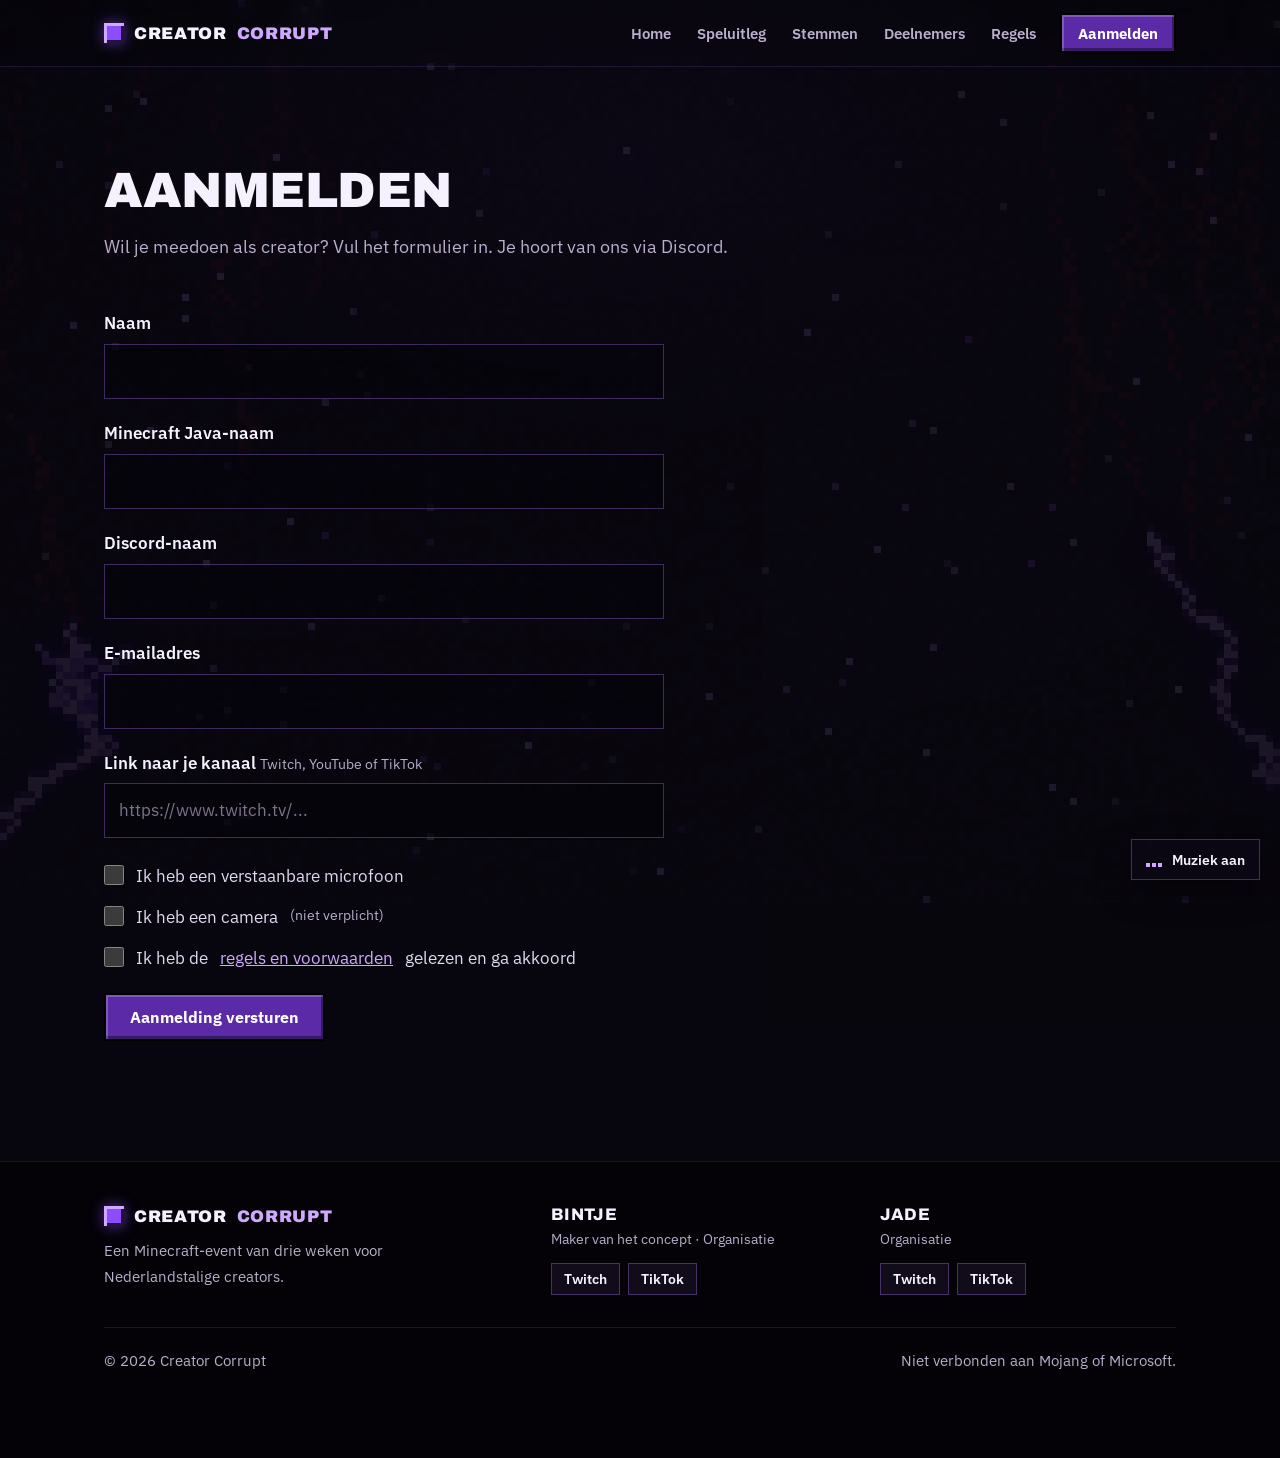
==== aanmelden.html @ 9c50fcc6 "Deelnemers: melding 'binnenkort bekendgemaakt' bovenaan Co-Authored-By: Claude Opus 5.5 <noreply@ant" ====
<!DOCTYPE html>
<html lang="nl">
<head>
<meta charset="utf-8">
<meta name="viewport" content="width=device-width, initial-scale=1">
<title>Aanmelden - Creator Corrupt</title>
<meta name="description" content="Meld je aan als creator voor Creator Corrupt.">
<link rel="preconnect" href="https://fonts.googleapis.com">
<link rel="preconnect" href="https://fonts.gstatic.com" crossorigin>
<link href="https://fonts.googleapis.com/css2?family=Archivo:wght@600;800;900&family=IBM+Plex+Mono:wght@600&family=IBM+Plex+Sans:wght@400;500;600&display=swap" rel="stylesheet">
<link rel="stylesheet" href="style.css?v=20261105-4">
</head>
<body>
<canvas id="cave" aria-hidden="true"></canvas>
<canvas id="sparks" aria-hidden="true"></canvas>

<header class="top">
  <div class="wrap bar">
    <a href="index.html" class="brand"><span class="brand-block" aria-hidden="true"></span>Creator <b>Corrupt</b></a>
    <button class="menu" aria-expanded="false" aria-controls="nav">Menu</button>
    <nav id="nav" class="nav">
      <a href="index.html">Home</a>
      <a href="speluitleg.html">Speluitleg</a>
      <a href="stemmen.html">Stemmen</a>
      <a href="deelnemers.html">Deelnemers</a>
      <a href="regels.html">Regels</a>
      <a href="aanmelden.html" class="nav-cta" aria-current="page">Aanmelden</a>
    </nav>
  </div>
</header>

<main class="page">
  <div class="wrap">
    <header class="section-head">
      <h2>Aanmelden</h2>
      <p>Wil je meedoen als creator? Vul het formulier in. Je hoort van ons via Discord.</p>
    </header>

    <!-- Aanmeldingen gaan naar Supabase. Vul de sleutels in config.js in, zie SETUP.md. -->
    <form class="form" id="aanmelden" novalidate>
      <!-- Verborgen veld tegen spambots: mensen zien dit niet en laten het leeg -->
      <div class="hp" aria-hidden="true"><label>Laat dit leeg <input type="text" name="website" tabindex="-1" autocomplete="off"></label></div>

      <label class="field">
        <span>Naam</span>
        <input type="text" name="naam" autocomplete="name" required>
      </label>

      <label class="field">
        <span>Minecraft Java-naam</span>
        <input type="text" name="minecraft" autocomplete="off" required pattern="[A-Za-z0-9_]{3,16}" title="3 tot 16 tekens: letters, cijfers en _">
      </label>

      <label class="field">
        <span>Discord-naam</span>
        <input type="text" name="discord" autocomplete="off" required>
      </label>

      <label class="field">
        <span>E-mailadres</span>
        <input type="email" name="email" autocomplete="email" required>
      </label>

      <label class="field">
        <span>Link naar je kanaal <small>Twitch, YouTube of TikTok</small></span>
        <input type="url" name="kanaal" placeholder="https://www.twitch.tv/..." required>
      </label>

      <fieldset class="checks">
        <label class="check"><input type="checkbox" name="microfoon" value="ja" required> Ik heb een verstaanbare microfoon</label>
        <label class="check"><input type="checkbox" name="camera" value="ja"> Ik heb een camera <small>(niet verplicht)</small></label>
        <label class="check"><input type="checkbox" name="regels" value="akkoord" required> Ik heb de <a href="regels.html">regels en voorwaarden</a> gelezen en ga akkoord</label>
      </fieldset>

      <p class="form-msg" role="status" hidden></p>

      <button class="btn" type="submit">Aanmelding versturen</button>
    </form>
  </div>
</main>

<footer class="foot">
  <div class="wrap">
    <div class="foot-grid">
      <div class="foot-brand">
        <a href="index.html" class="brand"><span class="brand-block" aria-hidden="true"></span>Creator <b>Corrupt</b></a>
        <p>Een Minecraft-event van drie weken voor Nederlandstalige creators.</p>
      </div>
      <div class="foot-person">
        <h4>Bintje</h4>
        <span>Maker van het concept &middot; Organisatie</span>
        <div class="socials">
          <a href="https://www.twitch.tv/bintje__" target="_blank" rel="noopener">Twitch</a>
          <a href="https://www.tiktok.com/@bintje__" target="_blank" rel="noopener">TikTok</a>
        </div>
      </div>
      <div class="foot-person">
        <h4>Jade</h4>
        <span>Organisatie</span>
        <div class="socials">
          <a href="https://www.twitch.tv/jadeheree" target="_blank" rel="noopener">Twitch</a>
          <a href="https://www.tiktok.com/@jadedhere" target="_blank" rel="noopener">TikTok</a>
        </div>
      </div>
    </div>
    <div class="foot-inner">
      <span>&copy; <span id="year">2026</span> Creator Corrupt</span>
      <span>Niet verbonden aan Mojang of Microsoft.</span>
    </div>
  </div>
</footer>

<script src="config.js?v=20261105-4"></script>
<script src="script.js?v=20261105-4"></script>
</body>
</html>
---- style.css ----
:root{
  --bg:#07050b;
  --panel:rgba(9,6,14,.88);
  --surface:rgba(22,15,32,.82);
  --line:rgba(150,100,230,.18);
  --line-2:rgba(170,120,255,.34);
  --purple-900:#24123d;
  --purple-700:#5b2aa6;
  --purple-500:#8b4dff;
  --purple-300:#cfa9ff;
  --red:#8a1c32;
  --gold-hi:#ffe28c;
  --gold:#d9a03a;
  --gold-lo:#8a5a14;
  --ink:#f6f1ff;
  --text:#e2d9f0;
  --muted:#b9aecb;
  --head:'Archivo',system-ui,sans-serif;
  --body:'IBM Plex Sans',system-ui,sans-serif;
  --mono:'IBM Plex Mono',ui-monospace,monospace;
  color-scheme:dark;
}
*,*::before,*::after{box-sizing:border-box}
html{scroll-behavior:smooth;scroll-padding-top:76px}
body{margin:0;background:var(--bg);color:var(--text);font:400 1.0625rem/1.7 var(--body);-webkit-font-smoothing:antialiased}
a{color:inherit}
:focus-visible{outline:2px solid var(--purple-300);outline-offset:3px}
h1,h2,h3,h4{font-family:var(--head);font-weight:800;line-height:1.1;margin:0;color:var(--ink)}
p{margin:0 0 1em}
strong{color:var(--ink);font-weight:600}
.wrap{max-width:1120px;margin:0 auto;padding:0 24px}
@media(max-width:600px){.wrap{padding:0 16px}}

/* Achtergrond: pixel-grot (script.js), vast achter alle inhoud */
#cave,#sparks{position:fixed;top:0;left:0;width:100%;height:100vh;image-rendering:pixelated;pointer-events:none}
#cave{z-index:-2}
#sparks{z-index:-1}
body::before{content:"";position:fixed;inset:0;z-index:-1;pointer-events:none;
  background:radial-gradient(60% 45% at 50% 18%,rgba(139,77,255,.22),transparent 70%),radial-gradient(120% 80% at 50% 50%,transparent 40%,rgba(0,0,0,.55))}

/* Header */
.top{position:sticky;top:0;z-index:20;background:rgba(7,5,11,.82);backdrop-filter:blur(10px);-webkit-backdrop-filter:blur(10px);border-bottom:1px solid var(--line)}
.bar{display:flex;align-items:center;justify-content:space-between;height:66px;gap:16px}
.brand{display:flex;align-items:center;gap:10px;font:900 1.05rem var(--head);letter-spacing:.04em;text-transform:uppercase;color:var(--ink);text-decoration:none}
.brand b{color:var(--purple-300);font-weight:900}
.brand-block{width:20px;height:20px;background:var(--purple-500);box-shadow:inset 3px 3px 0 var(--purple-300),inset -3px -3px 0 var(--purple-900),0 0 14px rgba(139,77,255,.6)}
.nav{display:flex;gap:2px;align-items:center}
.nav a{font:600 .95rem var(--body);text-decoration:none;color:var(--muted);padding:8px 12px}
.nav a:hover{color:var(--ink)}
.nav a:not(.nav-cta){position:relative}
.nav a[aria-current="page"]:not(.nav-cta){color:var(--ink)}
.nav a[aria-current="page"]:not(.nav-cta)::after{content:"";position:absolute;left:12px;right:12px;bottom:2px;height:2px;background:var(--purple-500);box-shadow:0 0 10px rgba(139,77,255,.8)}
@media(max-width:800px){.nav a[aria-current="page"]:not(.nav-cta)::after{left:4px;right:auto;width:24px;bottom:6px}}
.nav .nav-cta{color:#fff;margin-left:10px}
.menu{display:none;font:600 1rem var(--body);background:none;color:var(--ink);border:1px solid var(--line-2);padding:6px 14px;cursor:pointer}
@media(max-width:800px){
  .menu{display:block}
  .nav{display:none;position:absolute;top:67px;left:0;right:0;flex-direction:column;align-items:stretch;background:rgba(7,5,11,.97);border-bottom:1px solid var(--line);padding:8px 16px 16px}
  .nav.open{display:flex}
  .nav a{padding:13px 4px;border-bottom:1px solid var(--line)}
  .nav .nav-cta{margin:14px 0 0;text-align:center}
}

/* Knoppen */
.btn,.nav .nav-cta{display:inline-flex;align-items:center;justify-content:center;font:700 1rem var(--body);color:#fff;text-decoration:none;cursor:pointer;
  background:var(--purple-700);border:2px solid #000;padding:12px 24px;
  box-shadow:inset 2px 2px 0 rgba(255,255,255,.22),inset -2px -3px 0 rgba(0,0,0,.4),0 0 0 rgba(139,77,255,0);transition:box-shadow .2s,background .2s}
.nav .nav-cta{padding:8px 16px;font-size:.95rem}
.btn:hover,.nav .nav-cta:hover{background:var(--purple-500);box-shadow:inset 2px 2px 0 rgba(255,255,255,.22),inset -2px -3px 0 rgba(0,0,0,.4),0 0 24px rgba(139,77,255,.55)}
.btn:active{box-shadow:inset 2px 2px 0 rgba(0,0,0,.4)}
.btn:disabled{opacity:.6;cursor:wait}
.btn-ghost{background:rgba(7,5,11,.55);border:2px solid var(--line-2);box-shadow:none}
.btn-ghost:hover{background:rgba(91,42,166,.35);border-color:var(--purple-500);box-shadow:none}

.eyebrow{font:600 .85rem var(--mono);letter-spacing:.14em;text-transform:uppercase;color:var(--purple-300);margin:0 0 14px}

/* Hero: gecentreerd, zoals de poster */
.hero{padding:64px 0 0;text-align:center;overflow:hidden}
.hero-inner{display:flex;flex-direction:column;align-items:center}
.hero-logo{position:relative;display:grid;place-items:center;padding:8px 0 36px}
.hero-logo::before{content:"";position:absolute;inset:-10% -25%;background:radial-gradient(closest-side,rgba(139,77,255,.38),transparent);pointer-events:none}
/* Logo-bestand is 362px breed; groter tonen maakt hem iets zachter. Met een groter bestand wordt hij weer scherp. */
.hero-logo img{position:relative;display:block;width:min(560px,92vw);max-width:none;height:auto;will-change:transform;animation:float 5s ease-in-out infinite;filter:drop-shadow(0 0 18px rgba(139,77,255,.45))}
.logo-shadow{position:absolute;bottom:10px;width:360px;max-width:60%;height:16px;background:rgba(0,0,0,.7);filter:blur(10px);animation:shadow 5s ease-in-out infinite}
@keyframes float{0%,100%{transform:translate3d(0,0,0) rotate(-1deg)}50%{transform:translate3d(0,-14px,0) rotate(1deg)}}
@keyframes shadow{0%,100%{transform:scaleX(1);opacity:1}50%{transform:scaleX(.8);opacity:.6}}
@media(prefers-reduced-motion:reduce){.hero-logo img,.logo-shadow{animation:none}}
.hero h1{font-size:clamp(2.3rem,6.4vw,4.6rem);font-weight:900;text-transform:uppercase;letter-spacing:-.01em;line-height:1;max-width:14ch;margin:0 auto 22px;
  text-shadow:0 0 28px rgba(139,77,255,.55),0 3px 0 #000}
.lead{font-size:1.2rem;color:var(--text);max-width:58ch;margin:0 auto 32px;text-shadow:0 1px 2px #000}
.lead strong{color:var(--purple-300)}
.hero-actions{display:flex;flex-wrap:wrap;gap:12px;justify-content:center}

.stats{list-style:none;margin:72px 0 0;padding:0;display:grid;grid-template-columns:repeat(5,1fr);background:var(--panel);border:1px solid var(--line);border-top:2px solid var(--purple-500)}
.stats li{padding:20px 18px;border-right:1px solid var(--line);text-align:center}
.stats li:last-child{border-right:0}
.stats strong{display:block;font:800 1.35rem var(--head);color:var(--ink);white-space:nowrap}
.stats span{font-size:.9rem;color:var(--muted)}
@media(max-width:820px){.stats{grid-template-columns:repeat(2,1fr)}.stats li{border-bottom:1px solid var(--line)}.stats li:nth-child(2n){border-right:0}.stats li:last-child{grid-column:1/-1;border-bottom:0}}

/* Secties: donker paneel over de grot, zodat de tekst goed leesbaar is */
main>.section{position:relative;padding:104px 0;background:var(--panel)}
main>.hero+.section{margin-top:0;border-top:1px solid var(--line)}
main>.section+.section{border-top:1px solid var(--line)}
main>.section::before{content:"";position:absolute;left:0;right:0;top:-1px;height:4px;
  background:repeating-linear-gradient(90deg,var(--purple-500) 0 8px,transparent 8px 16px,var(--red) 16px 24px,transparent 24px 32px);opacity:.5}
.section-head{margin-bottom:48px;max-width:680px}
.section-head h2{font-size:clamp(2rem,4.6vw,3.1rem);font-weight:900;text-transform:uppercase;letter-spacing:-.01em}
.section-head p:not(.eyebrow){color:var(--muted);margin:14px 0 0;font-size:1.1rem}
.sub{font-size:1.4rem;margin:72px 0 22px;text-transform:uppercase;letter-spacing:.01em}

/* Uitlegvideo */
.video{position:relative;aspect-ratio:16/9;border:2px solid var(--line-2);background:#000;overflow:hidden;box-shadow:0 0 0 6px rgba(139,77,255,.08),0 0 60px rgba(139,77,255,.22)}
.video iframe{position:absolute;inset:0;width:100%;height:100%;border:0}
.video-placeholder{position:absolute;inset:0;display:grid;place-content:center;justify-items:center;gap:8px;text-align:center;padding:24px;
  background:radial-gradient(closest-side,rgba(139,77,255,.25),transparent),linear-gradient(rgba(7,5,11,.7),rgba(7,5,11,.7)),var(--obsidian,#100c16);background-size:auto,auto,112px 112px;image-rendering:pixelated}
.video-placeholder strong{font:800 clamp(1.1rem,2.5vw,1.5rem) var(--head);color:var(--ink);text-transform:uppercase}
.video-placeholder span:last-child{color:var(--muted)}
.play{width:80px;height:80px;margin-bottom:12px;display:grid;place-items:center;background:var(--purple-700);border:2px solid #000;
  box-shadow:inset 3px 3px 0 rgba(255,255,255,.2),inset -3px -4px 0 rgba(0,0,0,.4),0 0 30px rgba(139,77,255,.6)}
.play::after{content:"";margin-left:6px;border-style:solid;border-width:14px 0 14px 22px;border-color:transparent transparent transparent #fff}
@media(max-width:560px){.play{width:58px;height:58px}.play::after{border-width:10px 0 10px 16px}}

/* Team: gouden lijst en perkamenten naambordje, zoals op de poster */
.team{display:flex;flex-wrap:wrap;gap:40px}
.member{display:flex;flex-direction:column;align-items:center;width:250px;text-decoration:none;color:inherit}
.frame{width:100%;padding:12px;background:var(--gold) var(--tex-gold,none);background-size:48px 48px;image-rendering:pixelated;
  box-shadow:inset 0 0 0 3px var(--gold-hi),inset 0 0 0 6px var(--gold),inset 0 0 0 9px var(--gold-lo),0 0 0 3px #2b1a05,0 14px 40px rgba(255,170,40,.16);transition:transform .2s,box-shadow .2s}
.member:hover .frame{transform:translateY(-4px);box-shadow:inset 0 0 0 3px var(--gold-hi),inset 0 0 0 6px var(--gold),inset 0 0 0 9px var(--gold-lo),0 0 0 3px #2b1a05,0 18px 50px rgba(255,170,40,.3)}
.avatar{aspect-ratio:1;display:grid;place-items:center;background:radial-gradient(circle at 50% 45%,#ffd84a,#f5a11a 75%);box-shadow:inset 0 0 0 3px var(--gold-lo),inset 0 0 30px rgba(140,70,0,.35)}
.avatar-photo{position:relative;overflow:hidden}
.avatar-photo img{position:absolute;inset:3px;width:calc(100% - 6px);height:calc(100% - 6px);object-fit:cover;object-position:50% 30%}
.avatar:not(.avatar-photo) img,.avatar canvas{width:46%;height:auto;image-rendering:pixelated;display:block;box-shadow:6px 6px 0 rgba(90,45,0,.35)}
.plaque{position:relative;margin-top:-16px;padding:3px;background:#6b4a1c;
  clip-path:polygon(16px 0,calc(100% - 16px) 0,100% 50%,calc(100% - 16px) 100%,16px 100%,0 50%)}
.plaque span{display:block;padding:9px 30px;font:600 .95rem var(--mono);letter-spacing:.08em;color:#3a2a10;background:#e6d19d var(--tex-parchment,none);background-size:40px 40px;image-rendering:pixelated;
  clip-path:polygon(14px 0,calc(100% - 14px) 0,100% 50%,calc(100% - 14px) 100%,14px 100%,0 50%)}
.member-role{margin-top:12px;font-size:.95rem;line-height:1.5;color:var(--muted);text-align:center}
.member-role strong{color:var(--gold-hi);font-weight:600}
.member:hover .member-role{color:var(--purple-300)}
@media(max-width:560px){.team{gap:20px;justify-content:center}.member{width:calc(50% - 10px)}.plaque span{padding:8px 20px;font-size:.8rem}}

/* Speluitleg */
.steps{list-style:none;margin:0;padding:0;display:grid;grid-template-columns:repeat(4,1fr);gap:20px;counter-reset:s}
.steps li{position:relative;counter-increment:s;padding:24px 22px 26px;background:var(--surface);border:1px solid var(--line)}
.steps li::before{content:counter(s,decimal-leading-zero);display:block;font:600 .85rem var(--mono);letter-spacing:.14em;color:var(--purple-300);margin-bottom:14px}
.steps li::after{content:"";position:absolute;left:-1px;right:-1px;top:-1px;height:2px;background:linear-gradient(90deg,var(--purple-500),transparent)}
.steps h3{font-size:1.15rem;margin-bottom:8px}
.steps p{color:var(--muted);margin:0}
@media(max-width:900px){.steps{grid-template-columns:1fr 1fr}}
@media(max-width:560px){.steps{grid-template-columns:1fr}}

/* Concept */
.concept{margin-bottom:56px}
.concept-intro{font-size:1.25rem;line-height:1.6;color:var(--ink);max-width:62ch;margin-bottom:28px}
.sides{display:grid;grid-template-columns:1fr 1fr;gap:20px}
@media(max-width:700px){.sides{grid-template-columns:1fr}}
.side{padding:26px 26px 28px;border:1px solid var(--line)}
.side h3{font-size:1.35rem;text-transform:uppercase;margin-bottom:10px}
.side p{margin:0;color:var(--text)}
.side-corrupt{background:linear-gradient(160deg,rgba(91,42,166,.45),rgba(22,15,32,.85) 70%);border-color:rgba(139,77,255,.45);box-shadow:inset 0 2px 0 var(--purple-500)}
.side-corrupt h3{color:var(--purple-300)}
.side-survive{background:linear-gradient(160deg,rgba(217,160,58,.22),rgba(22,15,32,.85) 70%);border-color:rgba(217,160,58,.4);box-shadow:inset 0 2px 0 var(--gold)}
.side-survive h3{color:var(--gold-hi)}
/* Opgelicht blok: NIEMAND weet wat je bent */
.nobody{position:relative;margin-top:28px;padding:40px 36px 36px;text-align:center;overflow:hidden;
  background:radial-gradient(70% 120% at 50% 0%,rgba(224,80,110,.22),transparent 60%),radial-gradient(80% 140% at 50% 100%,rgba(139,77,255,.3),transparent 65%),rgba(10,6,16,.92);
  border:1px solid rgba(224,80,110,.55);animation:nobodyGlow 3.2s ease-in-out infinite}
@keyframes nobodyGlow{0%,100%{box-shadow:0 0 24px rgba(139,77,255,.3),inset 0 0 30px rgba(224,80,110,.12)}50%{box-shadow:0 0 52px rgba(224,80,110,.45),inset 0 0 50px rgba(139,77,255,.22)}}
.nobody-kicker{font:600 .85rem var(--mono);letter-spacing:.2em;text-transform:uppercase;color:#ff8fa6;margin:0 0 10px}
.nobody-title{font-size:clamp(1.8rem,5vw,3.2rem);font-weight:900;text-transform:uppercase;line-height:1.05;margin:0 0 30px}
/* Gloed met schokkerige glitches over de hele zin */
.glitch{position:relative;color:#fff;animation:glow 6s ease-in-out infinite}
.glitch::before,.glitch::after{content:attr(data-text);position:absolute;inset:0;pointer-events:none;mix-blend-mode:screen}
.glitch::before{color:#ff4d7a;clip-path:inset(0 0 55% 0);animation:glitchA 2.6s steps(1) infinite}
.glitch::after{color:#a86bff;clip-path:inset(50% 0 0 0);animation:glitchB 2.2s steps(1) infinite}
@keyframes glow{0%,100%{text-shadow:0 0 14px rgba(224,80,110,.45)}50%{text-shadow:0 0 30px rgba(224,80,110,.8),0 0 60px rgba(139,77,255,.35)}}
@keyframes glitchA{0%,86%,100%{transform:translate(-2px,0);clip-path:inset(0 0 55% 0)}88%{transform:translate(-9px,-2px);clip-path:inset(10% 0 60% 0)}92%{transform:translate(6px,1px);clip-path:inset(35% 0 30% 0)}96%{transform:translate(-4px,0);clip-path:inset(0 0 70% 0)}}
@keyframes glitchB{0%,80%,100%{transform:translate(2px,0);clip-path:inset(50% 0 0 0)}83%{transform:translate(10px,2px);clip-path:inset(65% 0 5% 0)}88%{transform:translate(-7px,0);clip-path:inset(40% 0 25% 0)}93%{transform:translate(4px,-1px);clip-path:inset(75% 0 0 0)}}
.nobody-grid{display:grid;grid-template-columns:repeat(3,1fr);gap:16px;text-align:left}
.nobody-grid>div{padding:18px 20px;background:rgba(7,5,11,.6);border:1px solid var(--line-2)}
.nobody-grid h4{font-size:1.1rem;text-transform:uppercase;margin-bottom:6px;color:var(--ink)}
.nobody-grid p{margin:0;color:var(--muted)}
.nobody-grid>div:last-child{border-color:rgba(224,80,110,.55)}
.nobody-grid>div:last-child h4{color:#ff8fa6}
@media(max-width:760px){.nobody{padding:30px 18px 22px}.nobody-grid{grid-template-columns:1fr}}
@media(prefers-reduced-motion:reduce){.nobody,.glitch,.glitch::before,.glitch::after{animation:none}}

/* Muziekknop */
.music-btn{position:fixed;right:20px;bottom:20px;z-index:51;display:flex;align-items:center;gap:10px;padding:10px 14px;font:600 .9rem var(--body);color:var(--ink);cursor:pointer;
  background:rgba(12,8,20,.95);border:1px solid var(--line-2);box-shadow:0 10px 30px rgba(0,0,0,.5)}
.music-btn:hover{border-color:var(--purple-500)}
.music-btn[aria-pressed="true"]{border-color:var(--purple-500);box-shadow:0 10px 30px rgba(0,0,0,.5),0 0 20px rgba(139,77,255,.35)}
.bars{display:flex;align-items:flex-end;gap:2px;width:16px;height:14px}
.bars i{width:4px;height:4px;background:var(--purple-300)}
.music-btn[aria-pressed="true"] .bars i{animation:bar 1.2s ease-in-out infinite}
.music-btn[aria-pressed="true"] .bars i:nth-child(2){animation-delay:.3s}
.music-btn[aria-pressed="true"] .bars i:nth-child(3){animation-delay:.6s}
@keyframes bar{0%,100%{height:4px}50%{height:14px}}
@media(max-width:560px){.music-btn{right:16px;bottom:16px;padding:9px 12px}.toast{bottom:72px}}
@media(prefers-reduced-motion:reduce){.music-btn .bars i{animation:none!important}}

/* Pop-ups met grapjes */
.toast{position:fixed;left:20px;bottom:20px;z-index:50;display:flex;gap:14px;align-items:center;width:min(380px,calc(100vw - 32px));padding:14px 40px 14px 14px;
  background:rgba(12,8,20,.97);border:1px solid var(--line-2);border-left:3px solid var(--purple-500);box-shadow:0 18px 50px rgba(0,0,0,.6),0 0 30px rgba(139,77,255,.25);
  transform:translateY(140%);opacity:0;transition:transform .45s cubic-bezier(.2,.9,.3,1.2),opacity .3s}
.toast.show{transform:none;opacity:1}
.toast.corrupt{border-left-color:#e0506e;box-shadow:0 18px 50px rgba(0,0,0,.6),0 0 30px rgba(224,80,110,.25)}
.toast canvas{flex:none;width:64px;height:64px;image-rendering:pixelated;background:#1b1228;border:2px solid #000;box-shadow:inset 0 0 0 2px rgba(255,255,255,.06)}
.toast-label{display:block;font:600 .75rem var(--mono);letter-spacing:.14em;text-transform:uppercase;color:var(--purple-300);margin-bottom:4px}
.toast.corrupt .toast-label{color:#ff8fa6}
.toast-text{margin:0;font-size:.98rem;line-height:1.45;color:var(--ink)}
.toast-close{position:absolute;top:6px;right:6px;width:28px;height:28px;border:0;background:none;color:var(--muted);font:600 1.2rem var(--body);cursor:pointer;line-height:1}
.toast-close:hover{color:var(--ink)}
.toast-mute{display:inline-block;margin-top:6px;padding:0;border:0;background:none;font:500 .8rem var(--body);color:var(--muted);text-decoration:underline;cursor:pointer}
.toast-mute:hover{color:var(--ink)}
@media(max-width:560px){.toast{left:16px;bottom:16px}}
@media(prefers-reduced-motion:reduce){.toast{transition:opacity .2s}}

.concept-twist{margin:28px 0 0;padding-left:18px;border-left:3px solid #e0506e;font-size:1.1rem;color:var(--text);max-width:70ch}
.concept-note{margin:16px 0 0;font-size:.9rem;color:var(--muted);font-style:italic}

.special{display:flex;align-items:center;gap:18px;margin-top:20px;padding:18px 22px;background:linear-gradient(90deg,rgba(138,28,50,.35),rgba(22,15,32,.85));border:1px solid rgba(220,80,110,.35);border-left:3px solid #e0506e}
.special p{margin:0;color:var(--text)}
.special-tag{flex:none;font:600 .8rem var(--mono);letter-spacing:.14em;text-transform:uppercase;color:#fff;background:#8a1c32;border:2px solid #000;padding:6px 10px;box-shadow:inset 2px 2px 0 rgba(255,255,255,.18)}
@media(max-width:560px){.special{flex-direction:column;align-items:flex-start;gap:10px}}

.tiles{display:grid;grid-template-columns:repeat(4,1fr);gap:20px}
.tiles-2{grid-template-columns:repeat(2,1fr)}
@media(max-width:900px){.tiles{grid-template-columns:1fr 1fr}}
@media(max-width:560px){.tiles,.tiles-2{grid-template-columns:1fr}}
.tile{padding:22px 22px 24px;background:var(--surface);border:1px solid var(--line);border-left:3px solid var(--purple-500)}
.tile h4{font-size:1.1rem;margin-bottom:8px}
.tile p{color:var(--muted);margin:0}

.cta{display:flex;justify-content:space-between;align-items:center;gap:20px;flex-wrap:wrap;margin-top:72px;padding:30px 32px;background:linear-gradient(90deg,rgba(91,42,166,.32),rgba(22,15,32,.85));border:1px solid var(--line-2)}
.cta h3{font-size:1.45rem;text-transform:uppercase;margin-bottom:6px}
.cta p{margin:0;color:var(--muted)}

/* Concept-sectie op de voorpagina */
#concept .section-head p strong{color:var(--ink)}
#concept .nobody{margin-top:28px}

/* Lees verder */
/* Geanimeerde knoppen: lichtstreep bij hover, pijl schuift mee, pixel-icoon springt */
.links{display:grid;grid-template-columns:repeat(4,1fr);gap:18px}
@media(max-width:1000px){.links{grid-template-columns:repeat(2,1fr)}}
@media(max-width:560px){.links{grid-template-columns:1fr}}
.link-card{position:relative;display:flex;flex-direction:column;padding:24px 24px 22px;text-decoration:none;color:inherit;overflow:hidden;
  background:linear-gradient(160deg,rgba(91,42,166,.28),rgba(22,15,32,.9) 60%);border:1px solid var(--line-2);
  box-shadow:inset 0 2px 0 rgba(255,255,255,.06),inset 0 -3px 0 rgba(0,0,0,.4);transition:transform .25s cubic-bezier(.2,.9,.3,1.3),border-color .25s,box-shadow .25s}
.link-card::before{content:"";position:absolute;top:0;bottom:0;left:-60%;width:40%;background:linear-gradient(100deg,transparent,rgba(201,162,255,.22),transparent);transform:skewX(-20deg);transition:left .6s ease}
.link-card:hover,.link-card:focus-visible{transform:translateY(-6px);border-color:var(--purple-500);box-shadow:0 14px 40px rgba(0,0,0,.45),0 0 34px rgba(139,77,255,.35),inset 0 2px 0 rgba(255,255,255,.08)}
.link-card:hover::before,.link-card:focus-visible::before{left:120%}
.link-card:active{transform:translateY(-2px)}
.link-icon{display:flex;gap:3px;margin-bottom:18px}
.link-icon i{width:10px;height:10px;background:var(--purple-500);box-shadow:inset 2px 2px 0 rgba(255,255,255,.3)}
.link-icon i:nth-child(2){background:#e0506e}
.link-icon i:nth-child(3){background:var(--gold)}
.link-card:hover .link-icon i{animation:hop .5s ease}
.link-card:hover .link-icon i:nth-child(2){animation-delay:.07s}
.link-card:hover .link-icon i:nth-child(3){animation-delay:.14s}
@keyframes hop{0%,100%{transform:none}40%{transform:translateY(-6px)}}
.link-card h3{font-size:1.25rem;text-transform:uppercase;margin-bottom:8px}
.link-card p{margin:0 0 18px;color:var(--muted);flex:1}
.link-go{display:inline-flex;align-items:center;gap:8px;align-self:flex-start;font:700 .95rem var(--body);color:#fff;padding:8px 14px;background:var(--purple-700);border:2px solid #000;
  box-shadow:inset 2px 2px 0 rgba(255,255,255,.2),inset -2px -3px 0 rgba(0,0,0,.4);transition:background .2s}
.link-go b{display:inline-block;transition:transform .25s}
.link-card:hover .link-go{background:var(--purple-500)}
.link-card:hover .link-go b{transform:translateX(5px)}

/* Lees verder: kleine, rustige knoppen in één rij */
main>.section.more{padding:44px 0}
.more-inner{display:flex;align-items:center;justify-content:space-between;gap:20px;flex-wrap:wrap}
.more-inner .eyebrow{margin:0}
.more-links{display:flex;flex-wrap:wrap;gap:10px}
.more-links a{position:relative;display:inline-flex;align-items:center;gap:8px;padding:9px 16px;font:600 .95rem var(--body);color:var(--text);text-decoration:none;
  background:rgba(22,15,32,.7);border:1px solid var(--line);overflow:hidden;transition:color .25s,border-color .25s,box-shadow .25s,background .25s}
.more-links a::after{content:"";position:absolute;left:0;bottom:0;height:2px;width:100%;background:linear-gradient(90deg,var(--purple-500),#e0506e);transform:scaleX(0);transform-origin:left;transition:transform .3s ease}
.more-links a b{display:inline-block;color:var(--purple-300);transition:transform .25s}
.more-links a:hover,.more-links a:focus-visible{color:var(--ink);border-color:var(--line-2);background:rgba(91,42,166,.22);box-shadow:0 0 18px rgba(139,77,255,.2)}
.more-links a:hover::after,.more-links a:focus-visible::after{transform:scaleX(1)}
.more-links a:hover b{transform:translateX(4px)}
@media(max-width:560px){.more-inner{flex-direction:column;align-items:flex-start}.more-links{display:grid;grid-template-columns:1fr 1fr;width:100%}.more-links a{justify-content:space-between}}

/* Elementen verschijnen zacht als je ernaartoe scrolt */
.js .reveal{opacity:0;transform:translateY(24px);transition:opacity .6s ease,transform .6s cubic-bezier(.2,.9,.3,1),border-color .25s,box-shadow .25s}
.js .reveal.in{opacity:1;transform:none}
.js .link-card.reveal.in:hover,.js .cast-card.reveal.in:hover{transform:translateY(-6px)}
@media(prefers-reduced-motion:reduce){.reveal{opacity:1;transform:none;transition:none}.link-card::before{display:none}.link-card:hover .link-icon i{animation:none}}

/* Deelnemers */
.cast{display:grid;grid-template-columns:repeat(auto-fill,minmax(200px,1fr));gap:20px}
.cast-card{position:relative;display:flex;flex-direction:column;align-items:center;text-align:center;padding:22px 18px 20px;overflow:hidden;
  background:linear-gradient(170deg,rgba(91,42,166,.25),rgba(14,9,22,.92) 55%);border:1px solid var(--line-2);transition:transform .3s cubic-bezier(.2,.9,.3,1.3),border-color .3s,box-shadow .3s}
.cast-card::after{content:"";position:absolute;inset:0;pointer-events:none;background:repeating-linear-gradient(0deg,rgba(255,255,255,.035) 0 1px,transparent 1px 3px);opacity:0;transition:opacity .3s}
.cast-card:hover{transform:translateY(-6px);border-color:var(--purple-500);box-shadow:0 16px 40px rgba(0,0,0,.45),0 0 30px rgba(139,77,255,.3)}
.cast-card:hover::after{opacity:1}
.cast-head{width:96px;height:96px;display:grid;place-items:center;margin-bottom:16px;background:#1b1228;border:2px solid #000;box-shadow:inset 0 0 0 2px rgba(255,255,255,.06),0 0 0 3px rgba(139,77,255,.25)}
.cast-head img,.cast-head canvas{width:72px;height:72px;image-rendering:pixelated}
.cast-card:hover .cast-head{animation:wobble .5s ease}
@keyframes wobble{0%,100%{transform:none}30%{transform:rotate(-4deg) scale(1.05)}60%{transform:rotate(3deg) scale(1.05)}}
.cast-card h3{font-size:1.1rem;margin-bottom:4px;word-break:break-word}
.cast-card .cast-sub{font-size:.9rem;color:var(--muted);margin-bottom:16px}
.cast-links{display:flex;gap:8px;flex-wrap:wrap;justify-content:center;margin-top:auto}
.cast-btn{display:inline-flex;align-items:center;gap:6px;padding:7px 12px;font:600 .85rem var(--body);color:#fff;text-decoration:none;border:2px solid #000;
  box-shadow:inset 2px 2px 0 rgba(255,255,255,.2),inset -2px -2px 0 rgba(0,0,0,.35);transition:transform .15s,filter .2s}
.cast-btn:hover{transform:translateY(-2px);filter:brightness(1.15)}
.cast-btn.twitch{background:#6b3fd1}
.cast-btn.youtube{background:#c4242f}
.cast-btn[aria-disabled="true"]{background:#2a2236;color:var(--muted);pointer-events:none;box-shadow:none}
.cast-card.mystery .cast-head{font:900 2.6rem var(--head);color:var(--purple-300);text-shadow:0 0 18px rgba(139,77,255,.8);animation:mysteryPulse 2.8s ease-in-out infinite}
.cast-card.mystery:hover .cast-head{animation:wobble .5s ease}
@keyframes mysteryPulse{0%,100%{box-shadow:inset 0 0 0 2px rgba(255,255,255,.06),0 0 0 3px rgba(139,77,255,.2)}50%{box-shadow:inset 0 0 0 2px rgba(255,255,255,.06),0 0 0 3px rgba(139,77,255,.55),0 0 24px rgba(139,77,255,.45)}}
.cast-note{display:inline-flex;align-items:center;gap:12px;margin:-20px 0 32px;padding:12px 18px;font-weight:600;color:var(--ink);
  background:linear-gradient(90deg,rgba(91,42,166,.4),rgba(22,15,32,.85));border:1px solid var(--line-2);border-left:3px solid var(--purple-500)}
.cast-note::before{content:"";width:10px;height:10px;flex:none;background:var(--purple-300);box-shadow:0 0 12px var(--purple-500);animation:blink 1.6s steps(1) infinite}
.cast-note[hidden]{display:none}
@keyframes blink{50%{opacity:.2}}
@media(prefers-reduced-motion:reduce){.cast-note::before{animation:none}}

/* Pagina's met 20 creators */
.cast-bar{display:flex;justify-content:space-between;align-items:center;gap:16px;flex-wrap:wrap;margin-bottom:22px;scroll-margin-top:90px}
.cast-count{margin:0;font:600 .85rem var(--mono);letter-spacing:.12em;text-transform:uppercase;color:var(--purple-300)}
.pager{display:flex;gap:6px}
.pager-bottom{justify-content:center;margin-top:28px}
.pager button{min-width:42px;height:42px;padding:0 12px;font:700 .95rem var(--body);color:var(--text);cursor:pointer;background:rgba(22,15,32,.8);border:1px solid var(--line-2);
  transition:color .2s,background .2s,border-color .2s,box-shadow .2s,transform .15s}
.pager button:hover:not(:disabled){color:var(--ink);border-color:var(--purple-500);transform:translateY(-2px)}
.pager button[aria-current="page"]{color:#fff;background:var(--purple-700);border:1px solid #000;box-shadow:inset 2px 2px 0 rgba(255,255,255,.2),inset -2px -2px 0 rgba(0,0,0,.4),0 0 18px rgba(139,77,255,.45)}
.pager button:disabled{opacity:.35;cursor:default}
@media(max-width:560px){.cast-bar{flex-direction:column;align-items:flex-start}}

/* Kaarten springen er één voor één in bij het wisselen van pagina */
.cast.switch .cast-card{animation:popIn .45s cubic-bezier(.2,.9,.3,1.2) backwards;animation-delay:calc(var(--i,0) * 35ms)}
@keyframes popIn{from{opacity:0;transform:translateY(16px) scale(.96)}to{opacity:1;transform:none}}
@media(prefers-reduced-motion:reduce){.cast.switch .cast-card{animation:none}}
@media(prefers-reduced-motion:reduce){.cast-card.mystery .cast-head,.cast-card:hover .cast-head{animation:none}}

/* Footer met organisatoren */
.foot-grid{display:grid;grid-template-columns:1.4fr 1fr 1fr;gap:32px;padding:44px 0 32px}
@media(max-width:760px){
  .foot-grid{grid-template-columns:1fr 1fr;gap:22px 16px;padding:32px 0 24px}
  .foot-brand{grid-column:1/-1}
  .foot-brand p{margin-top:8px;font-size:.9rem}
  .foot-grid{column-gap:12px}
  .foot-person{padding:14px;background:rgba(22,15,32,.6);border:1px solid var(--line)}
  .foot-person>span{font-size:.82rem;line-height:1.4;margin-bottom:12px}
  .socials{gap:6px;flex-wrap:nowrap}
  .socials a{flex:1 1 0;min-width:0;justify-content:center;padding:6px 4px;font-size:.8rem}
  .foot .foot-inner{flex-direction:row;font-size:.85rem}
}
footer.foot{padding-bottom:84px}
.foot-brand p{margin:12px 0 0;max-width:34ch;color:var(--muted)}
/* Organisatoren: knoppen altijd op dezelfde hoogte, ook als de tekst erboven langer is */
.foot-person{display:flex;flex-direction:column}
.foot-person .socials{margin-top:auto}
.foot-person h4{font-size:1.05rem;text-transform:uppercase;letter-spacing:.02em;margin-bottom:2px}
.foot-person>span{display:block;font-size:.9rem;color:var(--muted);margin-bottom:12px}
.socials{display:flex;gap:8px;flex-wrap:wrap}
.socials a{display:inline-flex;align-items:center;padding:6px 12px;font:600 .85rem var(--body);color:var(--ink);text-decoration:none;border:1px solid var(--line-2);background:rgba(22,15,32,.8);transition:border-color .2s,background .2s,transform .15s}
.socials a:hover{transform:translateY(-2px);border-color:var(--purple-500);background:rgba(91,42,166,.4)}
.foot .foot-inner{padding:20px 0 0;border-top:1px solid var(--line)}

/* Vorige / volgende onderaan losse pagina's */
.next{display:flex;justify-content:space-between;flex-wrap:wrap;gap:12px;margin-top:56px;padding-top:28px;border-top:1px solid var(--line)}
.page .steps a,.page .special a{color:var(--purple-300)}
.page .special{margin-top:20px}
.page .concept-note{margin-top:24px}

/* Losse pagina's (regels, aanmelden) */
.page{padding:96px 0 120px;min-height:calc(100vh - 67px - 86px);background:var(--panel)}
.download{display:flex;align-items:center;gap:20px;flex-wrap:wrap;padding:24px;background:var(--surface);border:1px solid var(--line-2);max-width:680px}
.pdf-icon{width:48px;height:58px;flex:none;background:var(--purple-700);border:2px solid #000;display:grid;place-items:end center;padding-bottom:6px;font:800 .8rem var(--head);color:#fff;box-shadow:inset 2px 2px 0 rgba(255,255,255,.18),0 0 18px rgba(139,77,255,.4)}
.download-info{flex:1;min-width:180px}
.download-info strong{display:block;font:800 1.15rem var(--head)}
.download-info span{color:var(--muted);font-size:.95rem}

/* Aanmeldformulier */
.form{display:grid;gap:20px;max-width:560px}
.hp{position:absolute;left:-9999px;width:1px;height:1px;overflow:hidden}
.field{display:grid;gap:6px}
.field span{font-weight:600;color:var(--ink)}
.field small,.check small{font-weight:400;color:var(--muted)}
.field input{font:inherit;color:var(--ink);background:rgba(7,5,11,.7);border:1px solid var(--line-2);padding:12px 14px;width:100%}
.field input::placeholder{color:#7d728d}
.field input:focus{outline:none;border-color:var(--purple-500);box-shadow:0 0 0 3px rgba(139,77,255,.25)}
.field input.invalid,.check input.invalid{border-color:#ff7a8f;outline:2px solid #ff7a8f}
.checks{border:0;margin:4px 0 0;padding:0;display:grid;gap:12px}
.check{display:flex;gap:12px;align-items:flex-start;cursor:pointer}
.check input{width:20px;height:20px;margin:3px 0 0;flex:none;accent-color:var(--purple-500)}
.check a{color:var(--purple-300)}
.form .btn{justify-self:start}
.form-msg{margin:0;padding:14px 16px;border-left:4px solid var(--purple-500);background:var(--surface);color:var(--ink)}
.form-msg.error{border-color:#ff7a8f}

/* Footer */
.foot{position:relative;background:rgba(5,3,8,.95);border-top:1px solid var(--line);padding:0 0 28px;font-size:.95rem;color:var(--muted)}
.foot-inner{display:flex;justify-content:space-between;flex-wrap:wrap;gap:12px}
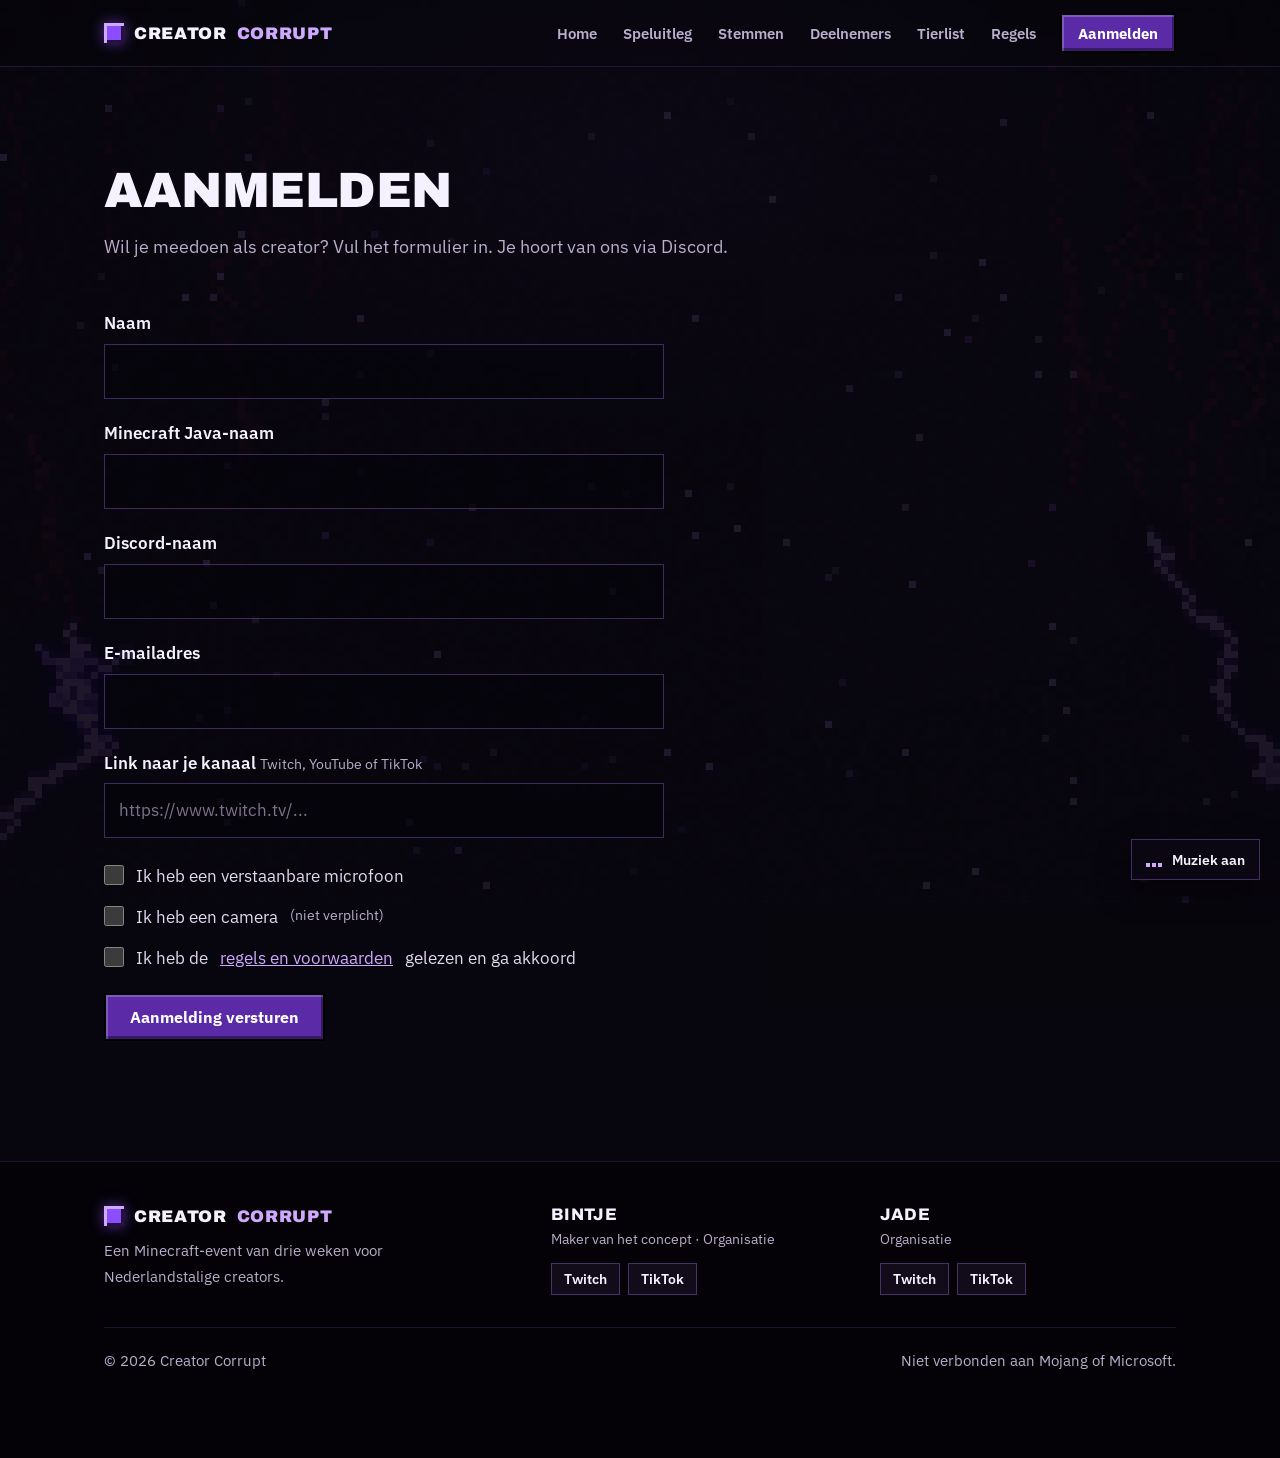
==== commit 9bbc2600: "Tierlist 'Wie is corrupt?' met eigen lijst en gezamenlijke uitslag; tekst weg van mysterie-kaarten C" ====
--- a/aanmelden.html
+++ b/aanmelden.html
@@ -8,7 +8,7 @@
 <link rel="preconnect" href="https://fonts.googleapis.com">
 <link rel="preconnect" href="https://fonts.gstatic.com" crossorigin>
 <link href="https://fonts.googleapis.com/css2?family=Archivo:wght@600;800;900&family=IBM+Plex+Mono:wght@600&family=IBM+Plex+Sans:wght@400;500;600&display=swap" rel="stylesheet">
-<link rel="stylesheet" href="style.css?v=20261105-4">
+<link rel="stylesheet" href="style.css?v=20261105-5">
 </head>
 <body>
 <canvas id="cave" aria-hidden="true"></canvas>
@@ -23,6 +23,7 @@
       <a href="speluitleg.html">Speluitleg</a>
       <a href="stemmen.html">Stemmen</a>
       <a href="deelnemers.html">Deelnemers</a>
+      <a href="tierlist.html">Tierlist</a>
       <a href="regels.html">Regels</a>
       <a href="aanmelden.html" class="nav-cta" aria-current="page">Aanmelden</a>
     </nav>
@@ -110,7 +111,7 @@
   </div>
 </footer>
 
-<script src="config.js?v=20261105-4"></script>
-<script src="script.js?v=20261105-4"></script>
+<script src="config.js?v=20261105-5"></script>
+<script src="script.js?v=20261105-5"></script>
 </body>
 </html>
--- a/style.css
+++ b/style.css
@@ -50,10 +50,10 @@
 .nav a:not(.nav-cta){position:relative}
 .nav a[aria-current="page"]:not(.nav-cta){color:var(--ink)}
 .nav a[aria-current="page"]:not(.nav-cta)::after{content:"";position:absolute;left:12px;right:12px;bottom:2px;height:2px;background:var(--purple-500);box-shadow:0 0 10px rgba(139,77,255,.8)}
-@media(max-width:800px){.nav a[aria-current="page"]:not(.nav-cta)::after{left:4px;right:auto;width:24px;bottom:6px}}
+@media(max-width:940px){.nav a[aria-current="page"]:not(.nav-cta)::after{left:4px;right:auto;width:24px;bottom:6px}}
 .nav .nav-cta{color:#fff;margin-left:10px}
 .menu{display:none;font:600 1rem var(--body);background:none;color:var(--ink);border:1px solid var(--line-2);padding:6px 14px;cursor:pointer}
-@media(max-width:800px){
+@media(max-width:940px){
   .menu{display:block}
   .nav{display:none;position:absolute;top:67px;left:0;right:0;flex-direction:column;align-items:stretch;background:rgba(7,5,11,.97);border-bottom:1px solid var(--line);padding:8px 16px 16px}
   .nav.open{display:flex}
@@ -337,6 +337,58 @@
 @media(prefers-reduced-motion:reduce){.cast.switch .cast-card{animation:none}}
 @media(prefers-reduced-motion:reduce){.cast-card.mystery .cast-head,.cast-card:hover .cast-head{animation:none}}
 
+/* Tierlist */
+.tiers{display:grid;gap:10px}
+.tier-row{position:relative;display:grid;grid-template-columns:210px 1fr;min-height:76px;overflow:hidden;
+  background:linear-gradient(90deg,color-mix(in srgb,var(--tier) 16%,transparent),rgba(14,9,22,.88) 40%);
+  border:1px solid color-mix(in srgb,var(--tier) 45%,transparent);box-shadow:inset 3px 0 0 var(--tier),0 0 22px color-mix(in srgb,var(--tier) 12%,transparent)}
+.tier-label{display:flex;align-items:center;gap:14px;padding:12px 16px 12px 18px;border-right:1px solid color-mix(in srgb,var(--tier) 30%,transparent)}
+/* Pixel-blokje in de kleur van de rij, met lichte en donkere randjes zoals een Minecraft-blok */
+.tier-gem{flex:none;width:30px;height:30px;background:var(--tier);border:2px solid #000;
+  box-shadow:inset 3px 3px 0 rgba(255,255,255,.35),inset -3px -3px 0 rgba(0,0,0,.35),0 0 16px color-mix(in srgb,var(--tier) 70%,transparent)}
+.tier-text{display:flex;flex-direction:column;gap:7px;min-width:0}
+.tier-name{font:800 1rem var(--head);text-transform:uppercase;letter-spacing:.02em;line-height:1.1;color:#fff}
+.tier-meter{display:flex;gap:3px}
+.tier-meter i{width:9px;height:5px;background:rgba(255,255,255,.12)}
+.tier-meter i.on{background:var(--tier);box-shadow:0 0 6px color-mix(in srgb,var(--tier) 80%,transparent)}
+.tier-drop{display:flex;flex-wrap:wrap;align-content:flex-start;gap:6px;padding:10px;min-height:74px;transition:background .2s,box-shadow .2s;outline:none}
+.tier-drop.over,.tl-picking .tier-drop:hover{background:color-mix(in srgb,var(--tier,#8b4dff) 14%,transparent);box-shadow:inset 0 0 0 2px var(--tier,#8b4dff)}
+.tl-picking .tier-drop{cursor:pointer;box-shadow:inset 0 0 0 1px color-mix(in srgb,var(--tier,#8b4dff) 45%,transparent)}
+.tier-drop:focus-visible{box-shadow:inset 0 0 0 2px var(--purple-300)}
+@media(max-width:600px){
+  .tier-row{grid-template-columns:118px 1fr;min-height:68px}
+  .tier-label{gap:8px;padding:10px 8px 10px 12px}
+  .tier-gem{width:18px;height:18px;border-width:1px;box-shadow:inset 2px 2px 0 rgba(255,255,255,.35),inset -2px -2px 0 rgba(0,0,0,.35),0 0 10px color-mix(in srgb,var(--tier) 70%,transparent)}
+  .tier-name{font-size:.74rem}
+  .tier-meter i{width:6px;height:4px}
+}
+
+.pool-wrap{margin-top:28px}
+.pool-title{font-size:1.05rem;text-transform:uppercase;margin-bottom:10px}
+.pool-title span{color:var(--muted);font-weight:600}
+.pool{border:1px dashed var(--line-2);background:rgba(14,9,22,.6);min-height:90px}
+
+.chip{display:inline-flex;align-items:center;gap:8px;padding:4px 10px 4px 4px;font:600 .9rem var(--body);color:var(--ink);cursor:grab;user-select:none;
+  background:#21172f;border:1px solid var(--line-2);box-shadow:inset 0 1px 0 rgba(255,255,255,.06);transition:transform .15s,border-color .2s,box-shadow .2s,background .2s}
+.chip img,.chip canvas,.chip-q{width:28px;height:28px;flex:none;image-rendering:pixelated;background:#1b1228}
+.chip-q{display:grid;place-items:center;font:900 1rem var(--head);color:var(--purple-300)}
+.chip:hover{border-color:var(--purple-500);transform:translateY(-2px)}
+.chip:active{cursor:grabbing}
+.chip.dragging{opacity:.4}
+.chip.selected{border-color:var(--purple-300);background:#3a2160;box-shadow:0 0 0 2px var(--purple-500),0 0 18px rgba(139,77,255,.6);transform:translateY(-2px)}
+.chip.landed{animation:land .35s cubic-bezier(.2,.9,.3,1.4)}
+@keyframes land{from{transform:scale(.7);opacity:.3}to{transform:none;opacity:1}}
+.chip-static{cursor:default}
+.chip-static:hover{transform:none}
+.chip small{color:var(--muted);font-weight:500}
+@media(prefers-reduced-motion:reduce){.chip.landed{animation:none}}
+
+.tl-actions{display:flex;flex-wrap:wrap;gap:12px;margin-top:24px}
+.tl-actions .btn:disabled{opacity:.45;cursor:not-allowed}
+#tl-msg{margin-top:16px}
+.community{margin-top:80px;padding-top:56px;border-top:1px solid var(--line)}
+.community-empty{padding:22px;color:var(--muted);background:rgba(14,9,22,.7);border:1px dashed var(--line-2)}
+
 /* Footer met organisatoren */
 .foot-grid{display:grid;grid-template-columns:1.4fr 1fr 1fr;gap:32px;padding:44px 0 32px}
 @media(max-width:760px){
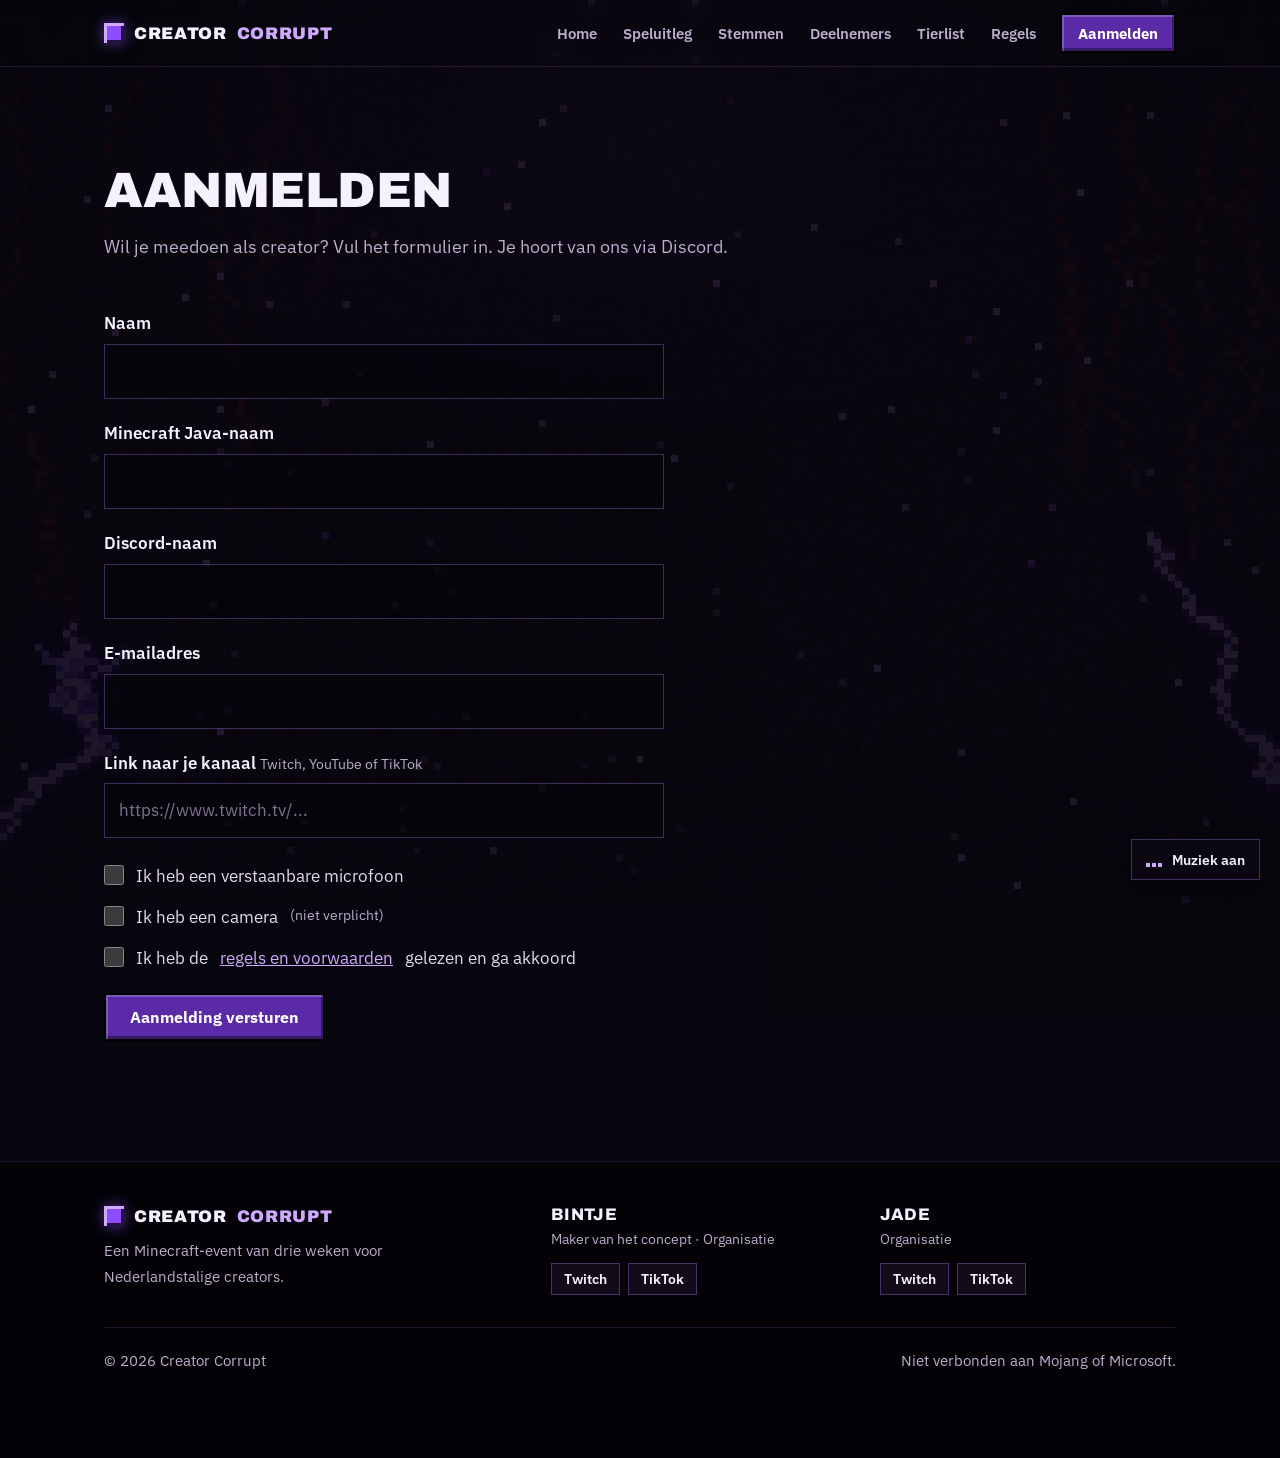
==== commit aae6f9b9: "Tierlist-afbeelding in site-stijl met logo, pixelachtergrond en tierblokken Co-Authored-By: Claude O" ====
--- a/aanmelden.html
+++ b/aanmelden.html
@@ -8,7 +8,7 @@
 <link rel="preconnect" href="https://fonts.googleapis.com">
 <link rel="preconnect" href="https://fonts.gstatic.com" crossorigin>
 <link href="https://fonts.googleapis.com/css2?family=Archivo:wght@600;800;900&family=IBM+Plex+Mono:wght@600&family=IBM+Plex+Sans:wght@400;500;600&display=swap" rel="stylesheet">
-<link rel="stylesheet" href="style.css?v=20261105-5">
+<link rel="stylesheet" href="style.css?v=20261105-6">
 </head>
 <body>
 <canvas id="cave" aria-hidden="true"></canvas>
@@ -111,7 +111,7 @@
   </div>
 </footer>
 
-<script src="config.js?v=20261105-5"></script>
-<script src="script.js?v=20261105-5"></script>
+<script src="config.js?v=20261105-6"></script>
+<script src="script.js?v=20261105-6"></script>
 </body>
 </html>
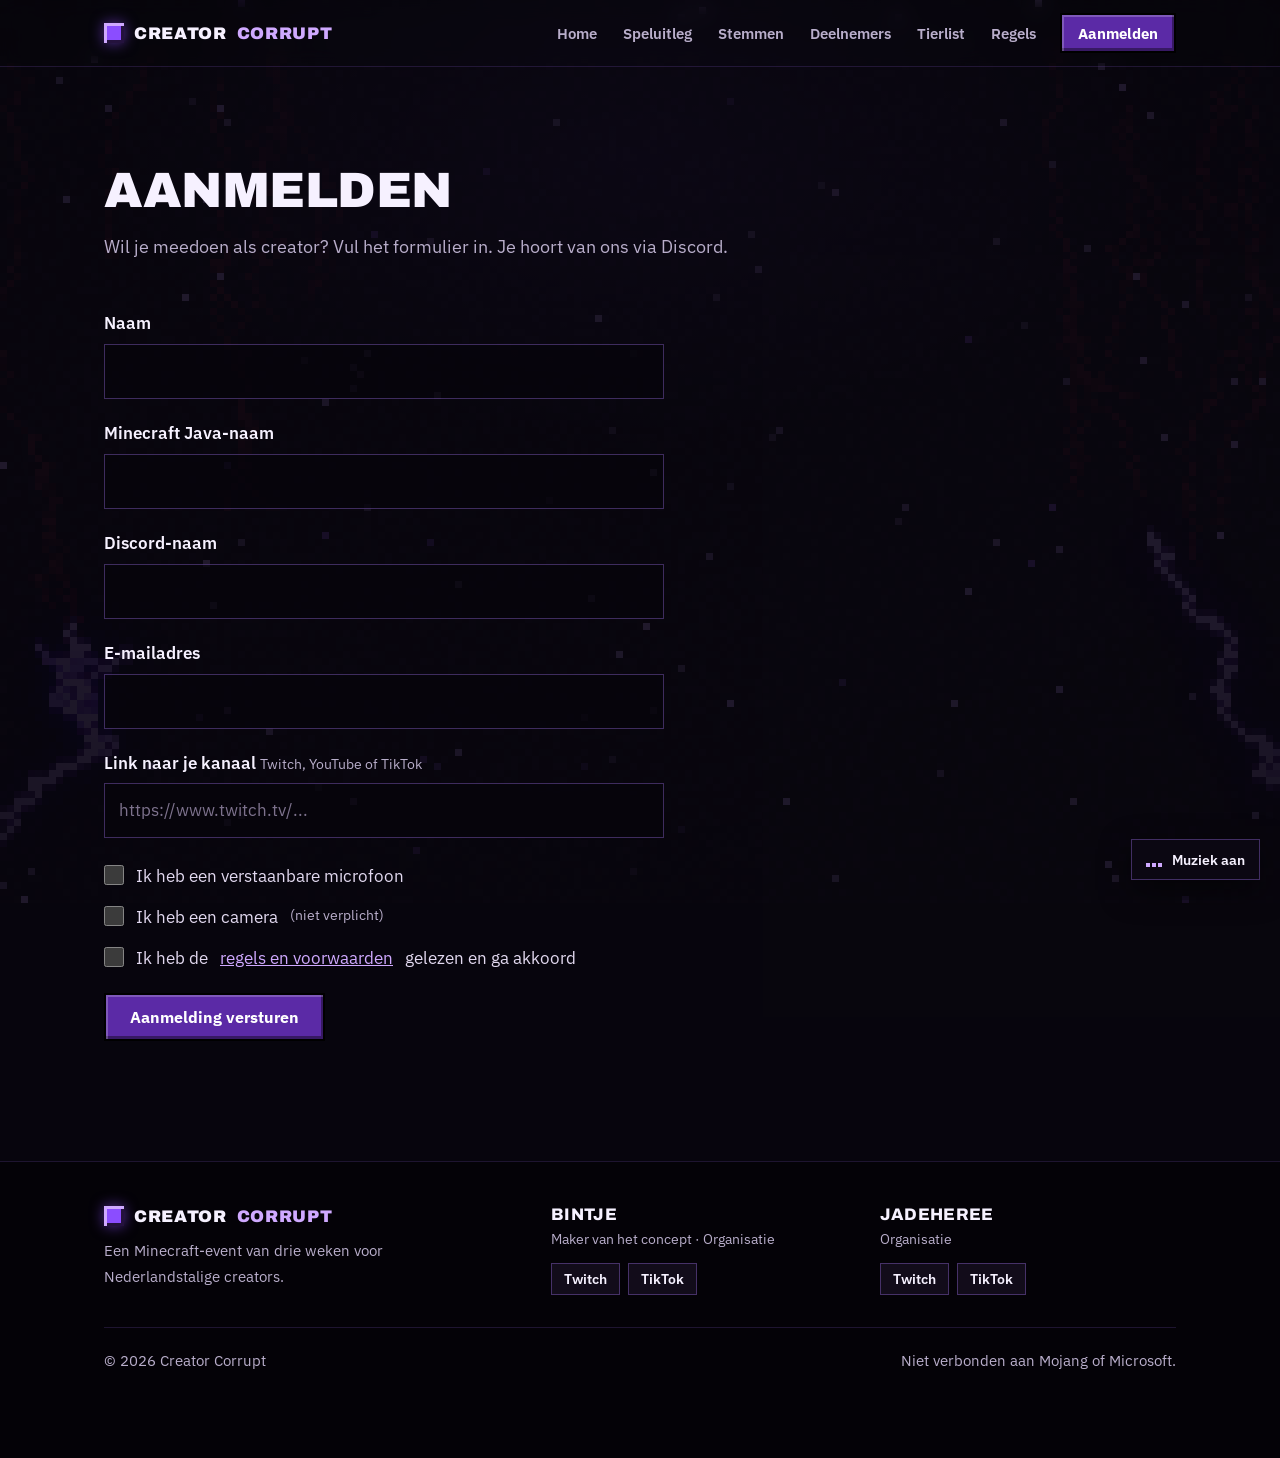
==== commit 231f2350: "Footer: Jadeheree in plaats van Jade Co-Authored-By: Claude Opus 5.5 <noreply@anthropic.com>" ====
--- a/aanmelden.html
+++ b/aanmelden.html
@@ -96,7 +96,7 @@
         </div>
       </div>
       <div class="foot-person">
-        <h4>Jade</h4>
+        <h4>Jadeheree</h4>
         <span>Organisatie</span>
         <div class="socials">
           <a href="https://www.twitch.tv/jadeheree" target="_blank" rel="noopener">Twitch</a>
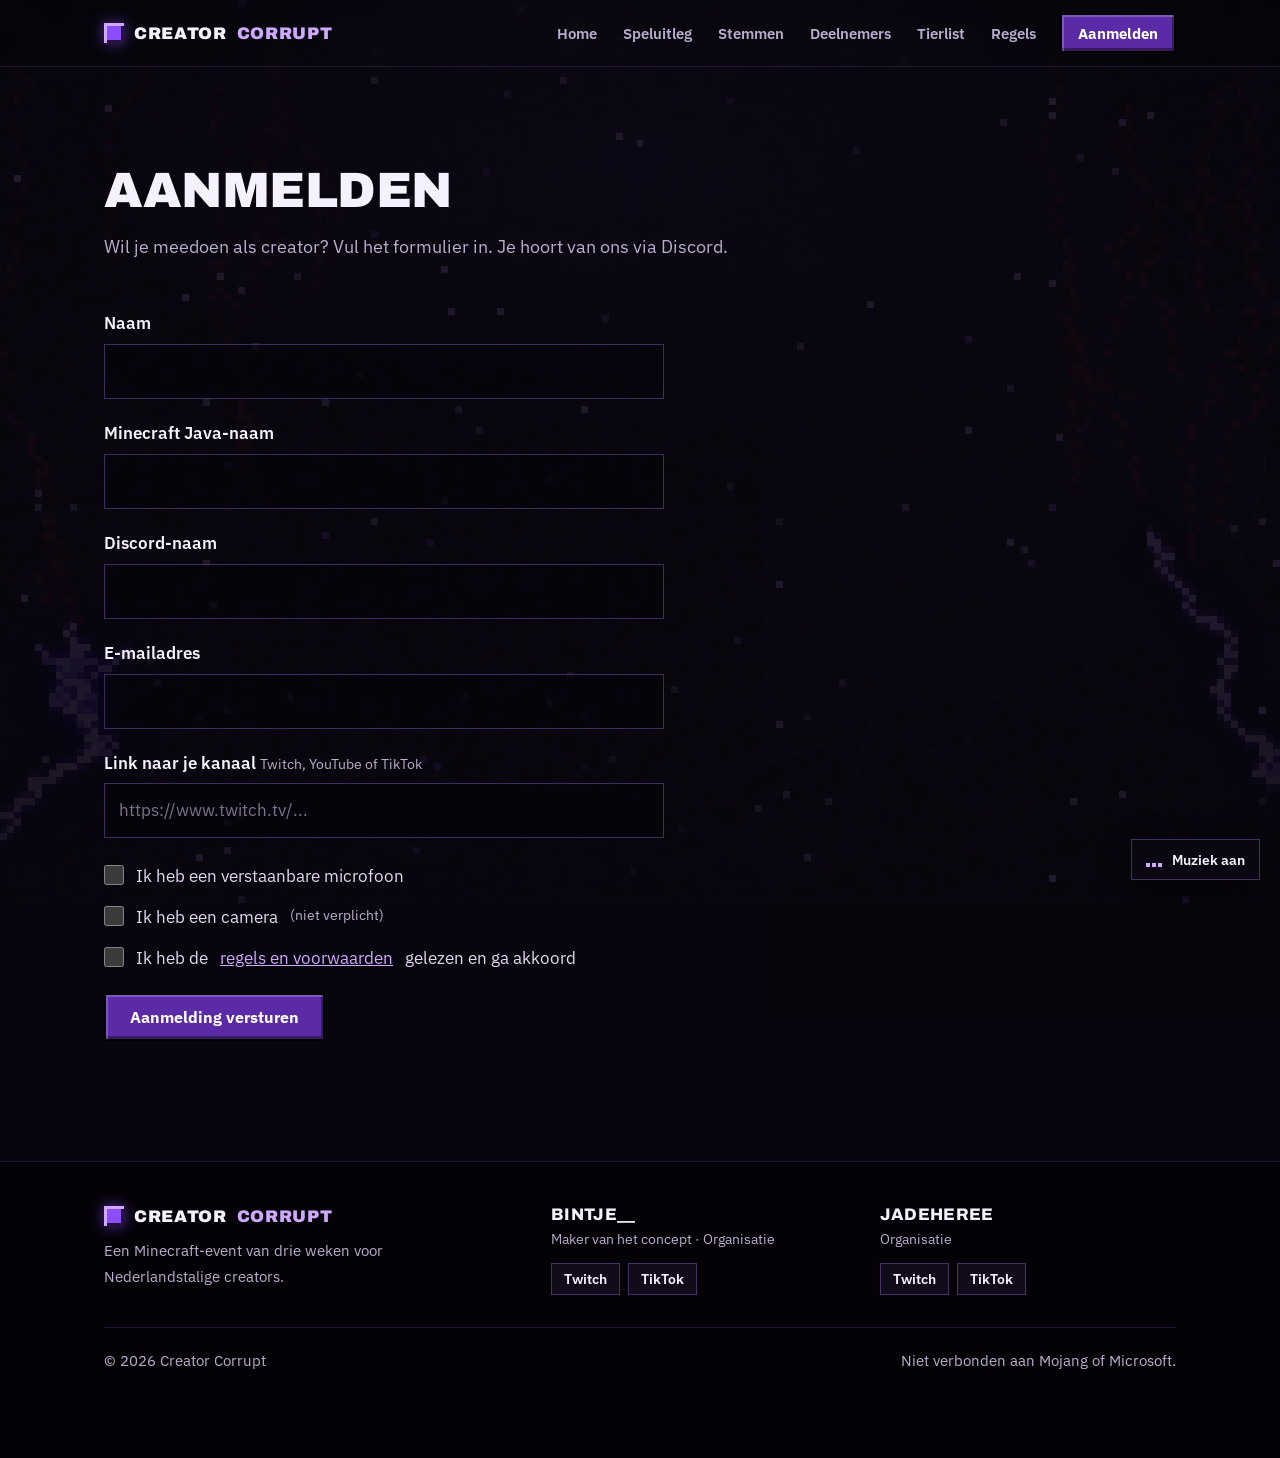
==== commit 11958ebc: "Live-balk voor Twitch, pop-ups rechtsonder, bintje__ in footer Co-Authored-By: Claude Opus 5.5 <nore" ====
--- a/aanmelden.html
+++ b/aanmelden.html
@@ -8,7 +8,7 @@
 <link rel="preconnect" href="https://fonts.googleapis.com">
 <link rel="preconnect" href="https://fonts.gstatic.com" crossorigin>
 <link href="https://fonts.googleapis.com/css2?family=Archivo:wght@600;800;900&family=IBM+Plex+Mono:wght@600&family=IBM+Plex+Sans:wght@400;500;600&display=swap" rel="stylesheet">
-<link rel="stylesheet" href="style.css?v=20261105-6">
+<link rel="stylesheet" href="style.css?v=20261105-7">
 </head>
 <body>
 <canvas id="cave" aria-hidden="true"></canvas>
@@ -88,7 +88,7 @@
         <p>Een Minecraft-event van drie weken voor Nederlandstalige creators.</p>
       </div>
       <div class="foot-person">
-        <h4>Bintje</h4>
+        <h4>bintje__</h4>
         <span>Maker van het concept &middot; Organisatie</span>
         <div class="socials">
           <a href="https://www.twitch.tv/bintje__" target="_blank" rel="noopener">Twitch</a>
@@ -111,7 +111,7 @@
   </div>
 </footer>
 
-<script src="config.js?v=20261105-6"></script>
-<script src="script.js?v=20261105-6"></script>
+<script src="config.js?v=20261105-7"></script>
+<script src="script.js?v=20261105-7"></script>
 </body>
 </html>
--- a/style.css
+++ b/style.css
@@ -60,6 +60,23 @@
   .nav a{padding:13px 4px;border-bottom:1px solid var(--line)}
   .nav .nav-cta{margin:14px 0 0;text-align:center}
 }
+
+/* Live-balk onder het menu, alleen zichtbaar als iemand live is */
+.live-bar{background:linear-gradient(90deg,rgba(145,70,255,.95),rgba(110,40,200,.95));border-top:1px solid rgba(255,255,255,.15);box-shadow:0 6px 24px rgba(145,70,255,.35);animation:liveIn .4s ease}
+.live-bar[hidden]{display:none}
+@keyframes liveIn{from{opacity:0;transform:translateY(-6px)}to{opacity:1;transform:none}}
+.live-inner{display:flex;align-items:center;justify-content:space-between;gap:12px;min-height:44px}
+.live-links{display:flex;flex-wrap:wrap;gap:6px 22px;padding:6px 0}
+.live-links a{display:inline-flex;align-items:center;gap:10px;color:#fff;text-decoration:none;font:600 .95rem var(--body)}
+.live-links a b{font:800 .75rem var(--mono);letter-spacing:.12em;padding:2px 6px;background:#e91916;color:#fff}
+.live-dot{width:9px;height:9px;border-radius:50%;background:#ff3b3b;box-shadow:0 0 0 0 rgba(255,59,59,.7);animation:livePulse 1.6s infinite}
+@keyframes livePulse{0%{box-shadow:0 0 0 0 rgba(255,59,59,.7)}70%{box-shadow:0 0 0 9px rgba(255,59,59,0)}100%{box-shadow:0 0 0 0 rgba(255,59,59,0)}}
+.live-go{padding:3px 10px;background:rgba(0,0,0,.25);border:1px solid rgba(255,255,255,.3);transition:background .2s}
+.live-links a:hover .live-go{background:rgba(0,0,0,.45)}
+.live-close{flex:none;width:30px;height:30px;border:0;background:none;color:#fff;font:600 1.3rem var(--body);cursor:pointer;opacity:.8}
+.live-close:hover{opacity:1}
+@media(max-width:560px){.live-links a{font-size:.85rem;gap:8px}.live-go{display:none}}
+@media(prefers-reduced-motion:reduce){.live-bar,.live-dot{animation:none}}
 
 /* Knoppen */
 .btn,.nav .nav-cta{display:inline-flex;align-items:center;justify-content:center;font:700 1rem var(--body);color:#fff;text-decoration:none;cursor:pointer;
@@ -201,7 +218,7 @@
 @media(prefers-reduced-motion:reduce){.music-btn .bars i{animation:none!important}}
 
 /* Pop-ups met grapjes */
-.toast{position:fixed;left:20px;bottom:20px;z-index:50;display:flex;gap:14px;align-items:center;width:min(380px,calc(100vw - 32px));padding:14px 40px 14px 14px;
+.toast{position:fixed;right:20px;bottom:76px;z-index:50;display:flex;gap:14px;align-items:center;width:min(380px,calc(100vw - 32px));padding:14px 40px 14px 14px;
   background:rgba(12,8,20,.97);border:1px solid var(--line-2);border-left:3px solid var(--purple-500);box-shadow:0 18px 50px rgba(0,0,0,.6),0 0 30px rgba(139,77,255,.25);
   transform:translateY(140%);opacity:0;transition:transform .45s cubic-bezier(.2,.9,.3,1.2),opacity .3s}
 .toast.show{transform:none;opacity:1}
@@ -214,7 +231,7 @@
 .toast-close:hover{color:var(--ink)}
 .toast-mute{display:inline-block;margin-top:6px;padding:0;border:0;background:none;font:500 .8rem var(--body);color:var(--muted);text-decoration:underline;cursor:pointer}
 .toast-mute:hover{color:var(--ink)}
-@media(max-width:560px){.toast{left:16px;bottom:16px}}
+@media(max-width:560px){.toast{right:16px;bottom:72px}}
 @media(prefers-reduced-motion:reduce){.toast{transition:opacity .2s}}
 
 .concept-twist{margin:28px 0 0;padding-left:18px;border-left:3px solid #e0506e;font-size:1.1rem;color:var(--text);max-width:70ch}
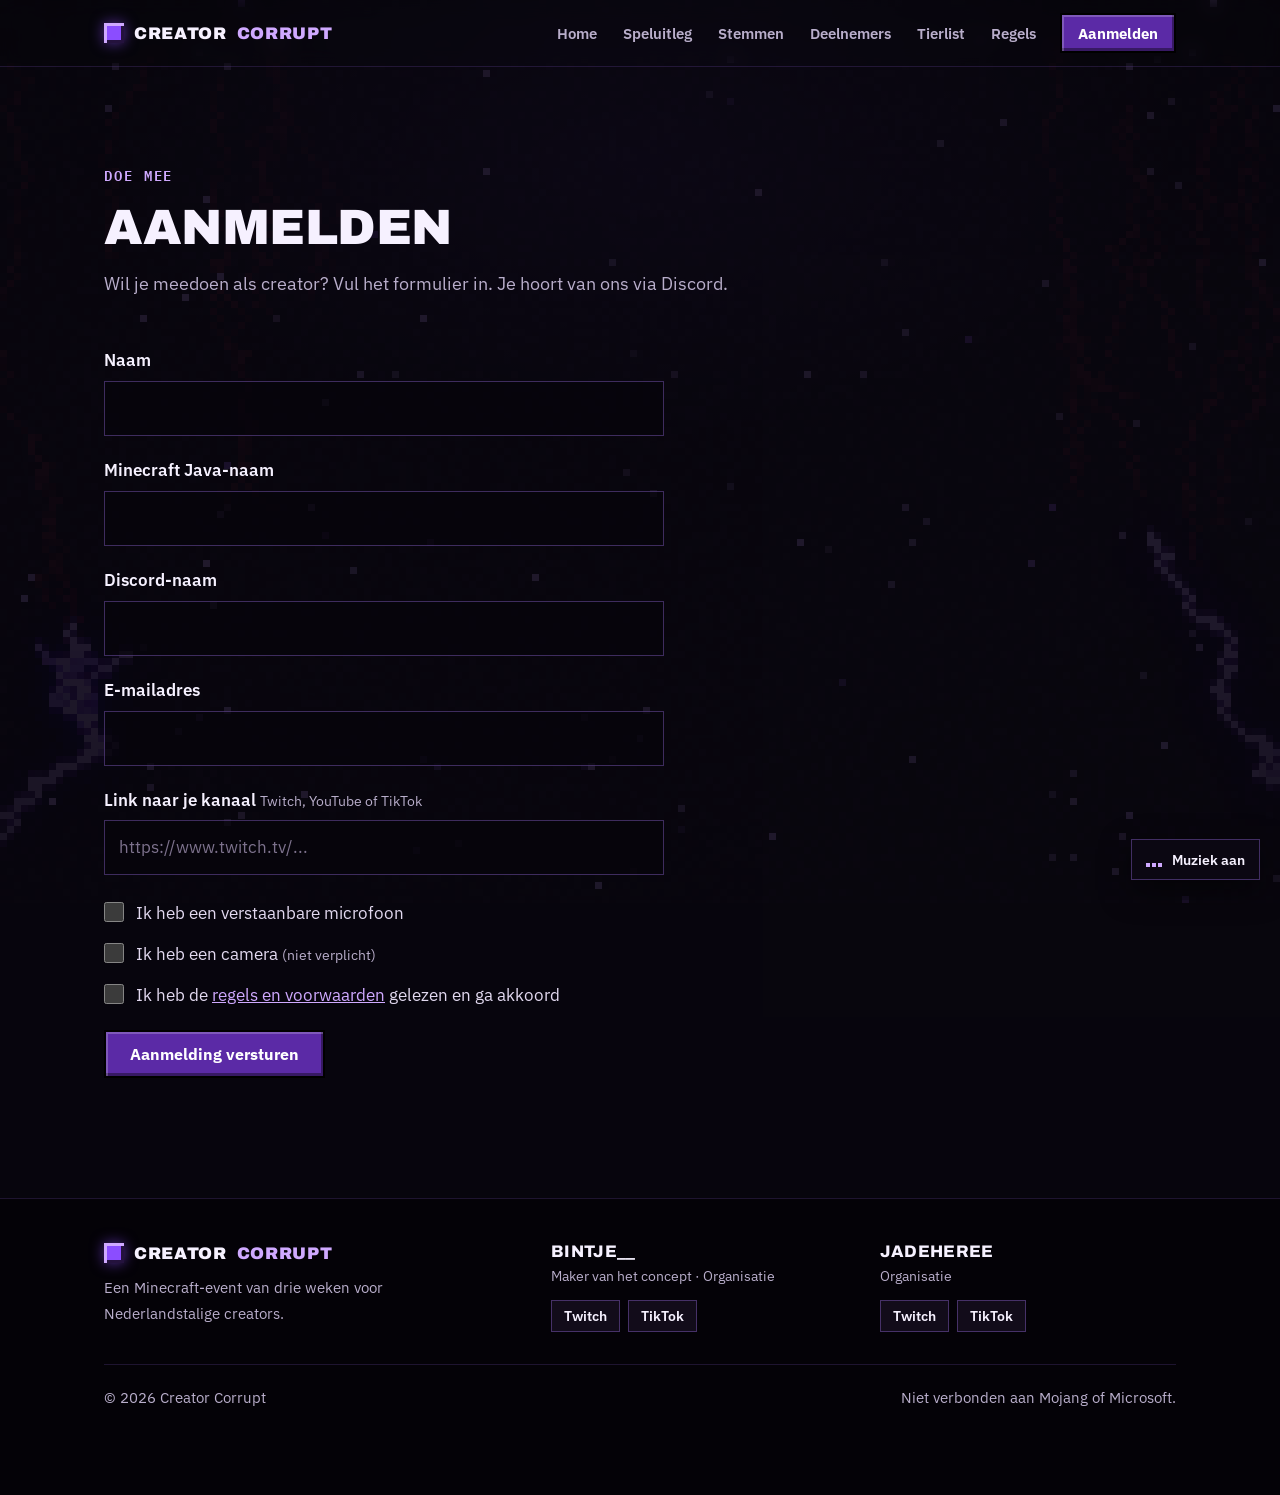
==== commit 2545ca09: "Uitlijning: vinkjes, hero-label, teamonderschriften, lees-verder, deelnemers en paginakoppen Co-Auth" ====
--- a/aanmelden.html
+++ b/aanmelden.html
@@ -8,7 +8,7 @@
 <link rel="preconnect" href="https://fonts.googleapis.com">
 <link rel="preconnect" href="https://fonts.gstatic.com" crossorigin>
 <link href="https://fonts.googleapis.com/css2?family=Archivo:wght@600;800;900&family=IBM+Plex+Mono:wght@600&family=IBM+Plex+Sans:wght@400;500;600&display=swap" rel="stylesheet">
-<link rel="stylesheet" href="style.css?v=20261105-7">
+<link rel="stylesheet" href="style.css?v=20261105-8">
 </head>
 <body>
 <canvas id="cave" aria-hidden="true"></canvas>
@@ -33,6 +33,7 @@
 <main class="page">
   <div class="wrap">
     <header class="section-head">
+      <p class="eyebrow">Doe mee</p>
       <h2>Aanmelden</h2>
       <p>Wil je meedoen als creator? Vul het formulier in. Je hoort van ons via Discord.</p>
     </header>
@@ -68,9 +69,9 @@
       </label>
 
       <fieldset class="checks">
-        <label class="check"><input type="checkbox" name="microfoon" value="ja" required> Ik heb een verstaanbare microfoon</label>
-        <label class="check"><input type="checkbox" name="camera" value="ja"> Ik heb een camera <small>(niet verplicht)</small></label>
-        <label class="check"><input type="checkbox" name="regels" value="akkoord" required> Ik heb de <a href="regels.html">regels en voorwaarden</a> gelezen en ga akkoord</label>
+        <label class="check"><input type="checkbox" name="microfoon" value="ja" required><span>Ik heb een verstaanbare microfoon</span></label>
+        <label class="check"><input type="checkbox" name="camera" value="ja"><span>Ik heb een camera <small>(niet verplicht)</small></span></label>
+        <label class="check"><input type="checkbox" name="regels" value="akkoord" required><span>Ik heb de <a href="regels.html">regels en voorwaarden</a> gelezen en ga akkoord</span></label>
       </fieldset>
 
       <p class="form-msg" role="status" hidden></p>
@@ -111,7 +112,7 @@
   </div>
 </footer>
 
-<script src="config.js?v=20261105-7"></script>
-<script src="script.js?v=20261105-7"></script>
+<script src="config.js?v=20261105-8"></script>
+<script src="script.js?v=20261105-8"></script>
 </body>
 </html>
--- a/style.css
+++ b/style.css
@@ -406,6 +406,38 @@
 .community{margin-top:80px;padding-top:56px;border-top:1px solid var(--line)}
 .community-empty{padding:22px;color:var(--muted);background:rgba(14,9,22,.7);border:1px dashed var(--line-2)}
 
+/* Uitlijning: kleine correcties */
+/* Hero-label: de drie stukjes breken als geheel af, met een punt ertussen */
+.hero-eyebrow{display:flex;flex-wrap:wrap;justify-content:center;gap:4px 0}
+.hero-eyebrow span{white-space:nowrap}
+.hero-eyebrow span+span::before{content:"\00b7";margin:0 .7em}
+@media(max-width:560px){
+  .hero-eyebrow{font-size:.8rem;letter-spacing:.1em}
+  .hero-eyebrow span:first-child{flex-basis:100%;text-align:center}
+  .hero-eyebrow span:nth-child(2)::before{content:none}
+}
+/* Teamkaarten: onderschriften beginnen op dezelfde hoogte */
+.team{align-items:flex-start}
+/* Lees verder: een losse laatste knop op mobiel vult de hele breedte */
+@media(max-width:560px){.more-links a:last-child:nth-child(odd){grid-column:1/-1}}
+/* Vinkjes: tekst blijft één nette alinea naast het vakje */
+.check span{flex:1;min-width:0}
+/* Deelnemers: op mobiel twee kaarten naast elkaar */
+@media(max-width:560px){
+  .cast{grid-template-columns:1fr 1fr;gap:12px}
+  .cast-card{padding:16px 10px 14px}
+  .cast-head{width:72px;height:72px;margin-bottom:12px}
+  .cast-head img,.cast-head canvas{width:54px;height:54px}
+  .cast-card.mystery .cast-head{font-size:2rem}
+  .cast-card h3{font-size:.92rem}
+  .cast-links{gap:6px}
+  .cast-btn{padding:6px 8px;font-size:.75rem}
+  .pager{width:100%;justify-content:space-between}
+  .pager button{flex:1;min-width:0}
+}
+/* Regels: downloadknop op mobiel over de volle breedte */
+@media(max-width:560px){.download{flex-direction:row}.download .btn{width:100%;justify-content:center}}
+
 /* Footer met organisatoren */
 .foot-grid{display:grid;grid-template-columns:1.4fr 1fr 1fr;gap:32px;padding:44px 0 32px}
 @media(max-width:760px){
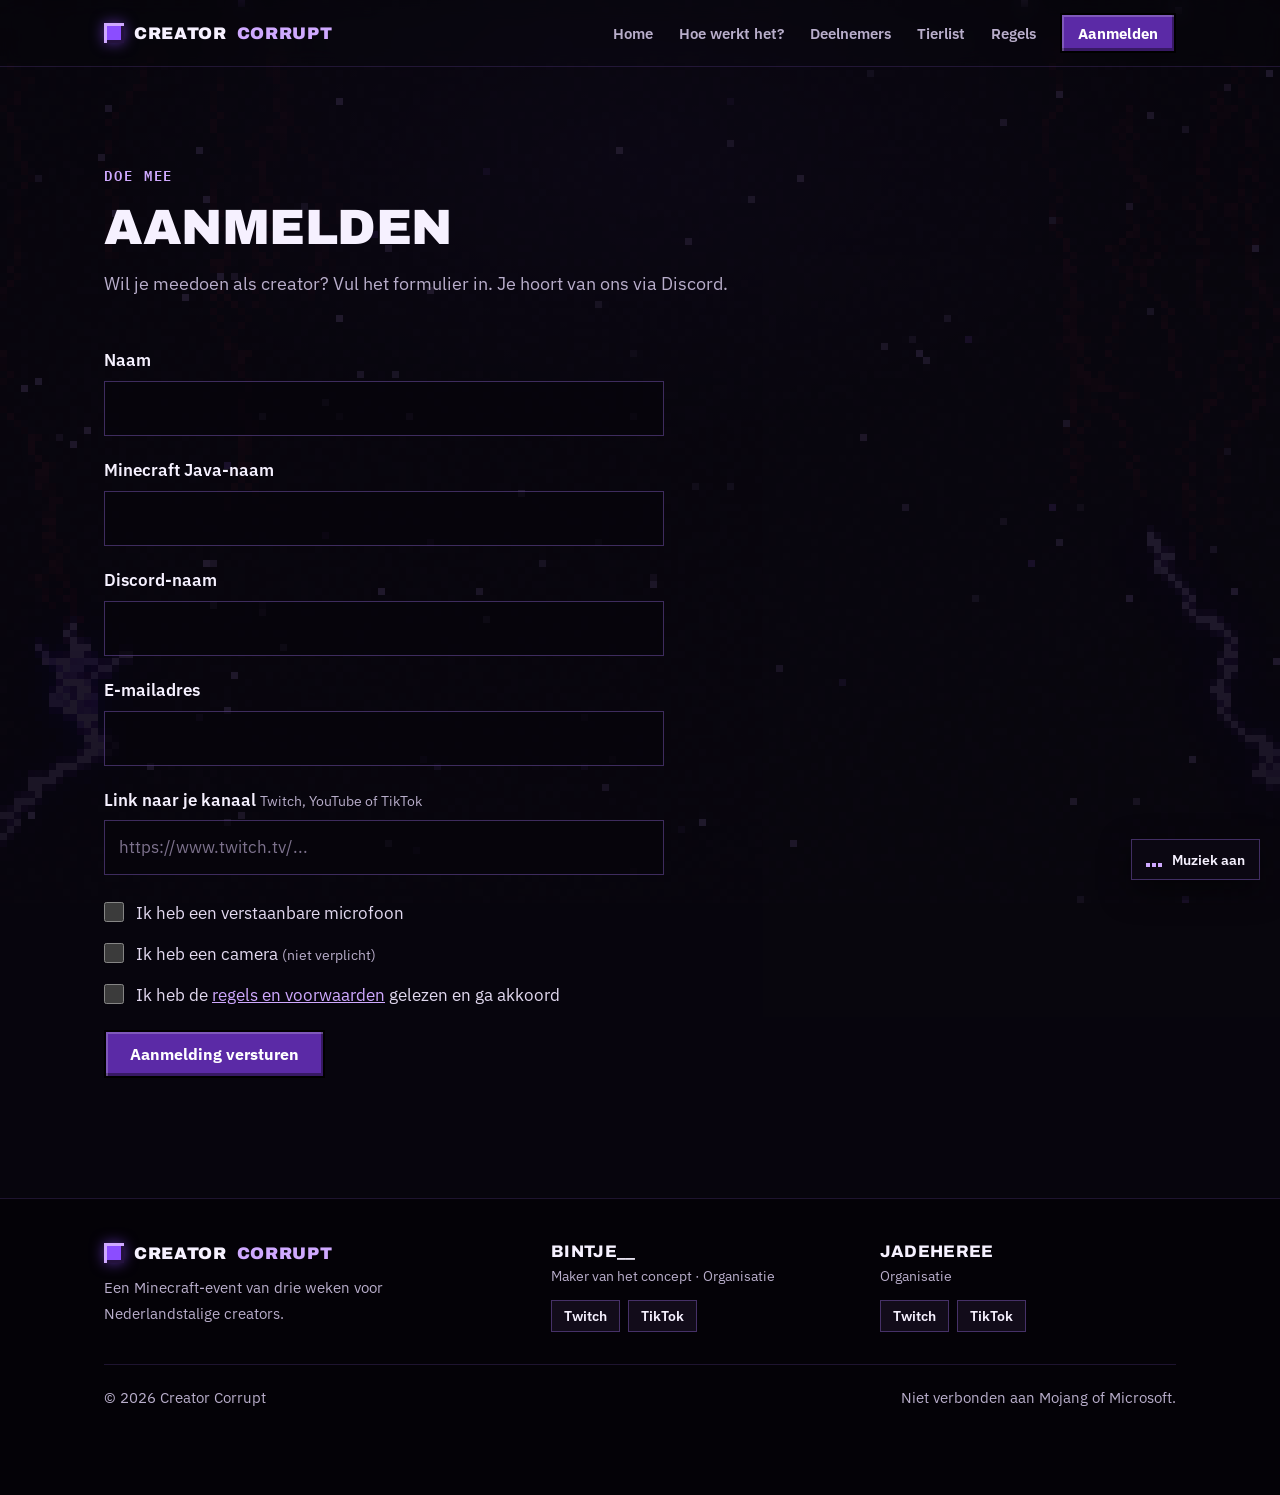
==== commit d574fdb3: "Nieuwe pagina 'Hoe werkt het?' met alle uitleg; dubbele info weg, oude pagina's sturen door Co-Autho" ====
--- a/aanmelden.html
+++ b/aanmelden.html
@@ -8,7 +8,7 @@
 <link rel="preconnect" href="https://fonts.googleapis.com">
 <link rel="preconnect" href="https://fonts.gstatic.com" crossorigin>
 <link href="https://fonts.googleapis.com/css2?family=Archivo:wght@600;800;900&family=IBM+Plex+Mono:wght@600&family=IBM+Plex+Sans:wght@400;500;600&display=swap" rel="stylesheet">
-<link rel="stylesheet" href="style.css?v=20261105-8">
+<link rel="stylesheet" href="style.css?v=20261107-1">
 </head>
 <body>
 <canvas id="cave" aria-hidden="true"></canvas>
@@ -20,8 +20,7 @@
     <button class="menu" aria-expanded="false" aria-controls="nav">Menu</button>
     <nav id="nav" class="nav">
       <a href="index.html">Home</a>
-      <a href="speluitleg.html">Speluitleg</a>
-      <a href="stemmen.html">Stemmen</a>
+      <a href="hoe-werkt-het.html">Hoe werkt het?</a>
       <a href="deelnemers.html">Deelnemers</a>
       <a href="tierlist.html">Tierlist</a>
       <a href="regels.html">Regels</a>
@@ -112,7 +111,7 @@
   </div>
 </footer>
 
-<script src="config.js?v=20261105-8"></script>
-<script src="script.js?v=20261105-8"></script>
+<script src="config.js?v=20261107-1"></script>
+<script src="script.js?v=20261107-1"></script>
 </body>
 </html>
--- a/style.css
+++ b/style.css
@@ -92,7 +92,7 @@
 .eyebrow{font:600 .85rem var(--mono);letter-spacing:.14em;text-transform:uppercase;color:var(--purple-300);margin:0 0 14px}
 
 /* Hero: gecentreerd, zoals de poster */
-.hero{padding:64px 0 0;text-align:center;overflow:hidden}
+.hero{padding:64px 0 80px;text-align:center;overflow:hidden}
 .hero-inner{display:flex;flex-direction:column;align-items:center}
 .hero-logo{position:relative;display:grid;place-items:center;padding:8px 0 36px}
 .hero-logo::before{content:"";position:absolute;inset:-10% -25%;background:radial-gradient(closest-side,rgba(139,77,255,.38),transparent);pointer-events:none}
@@ -406,6 +406,18 @@
 .community{margin-top:80px;padding-top:56px;border-top:1px solid var(--line)}
 .community-empty{padding:22px;color:var(--muted);background:rgba(14,9,22,.7);border:1px dashed var(--line-2)}
 
+/* Hoe werkt het?: inhoudsopgave en blokken */
+.toc{display:flex;flex-wrap:wrap;gap:8px;margin:-16px 0 32px}
+.toc a{padding:7px 14px;font:600 .9rem var(--body);color:var(--text);text-decoration:none;background:rgba(22,15,32,.7);border:1px solid var(--line);transition:color .2s,border-color .2s,background .2s}
+.toc a:hover{color:var(--ink);border-color:var(--purple-500);background:rgba(91,42,166,.22)}
+.howto-intro .stats{margin-top:0}
+.tiles-3{grid-template-columns:repeat(3,1fr)}
+@media(max-width:900px){.tiles-3{grid-template-columns:1fr}}
+#concept .nobody{margin-top:28px}
+#regels .concept-note{margin-top:24px}
+#regels .cta{margin-top:0}
+.steps a{color:var(--purple-300)}
+
 /* Uitlijning: kleine correcties */
 /* Hero-label: de drie stukjes breken als geheel af, met een punt ertussen */
 .hero-eyebrow{display:flex;flex-wrap:wrap;justify-content:center;gap:4px 0}
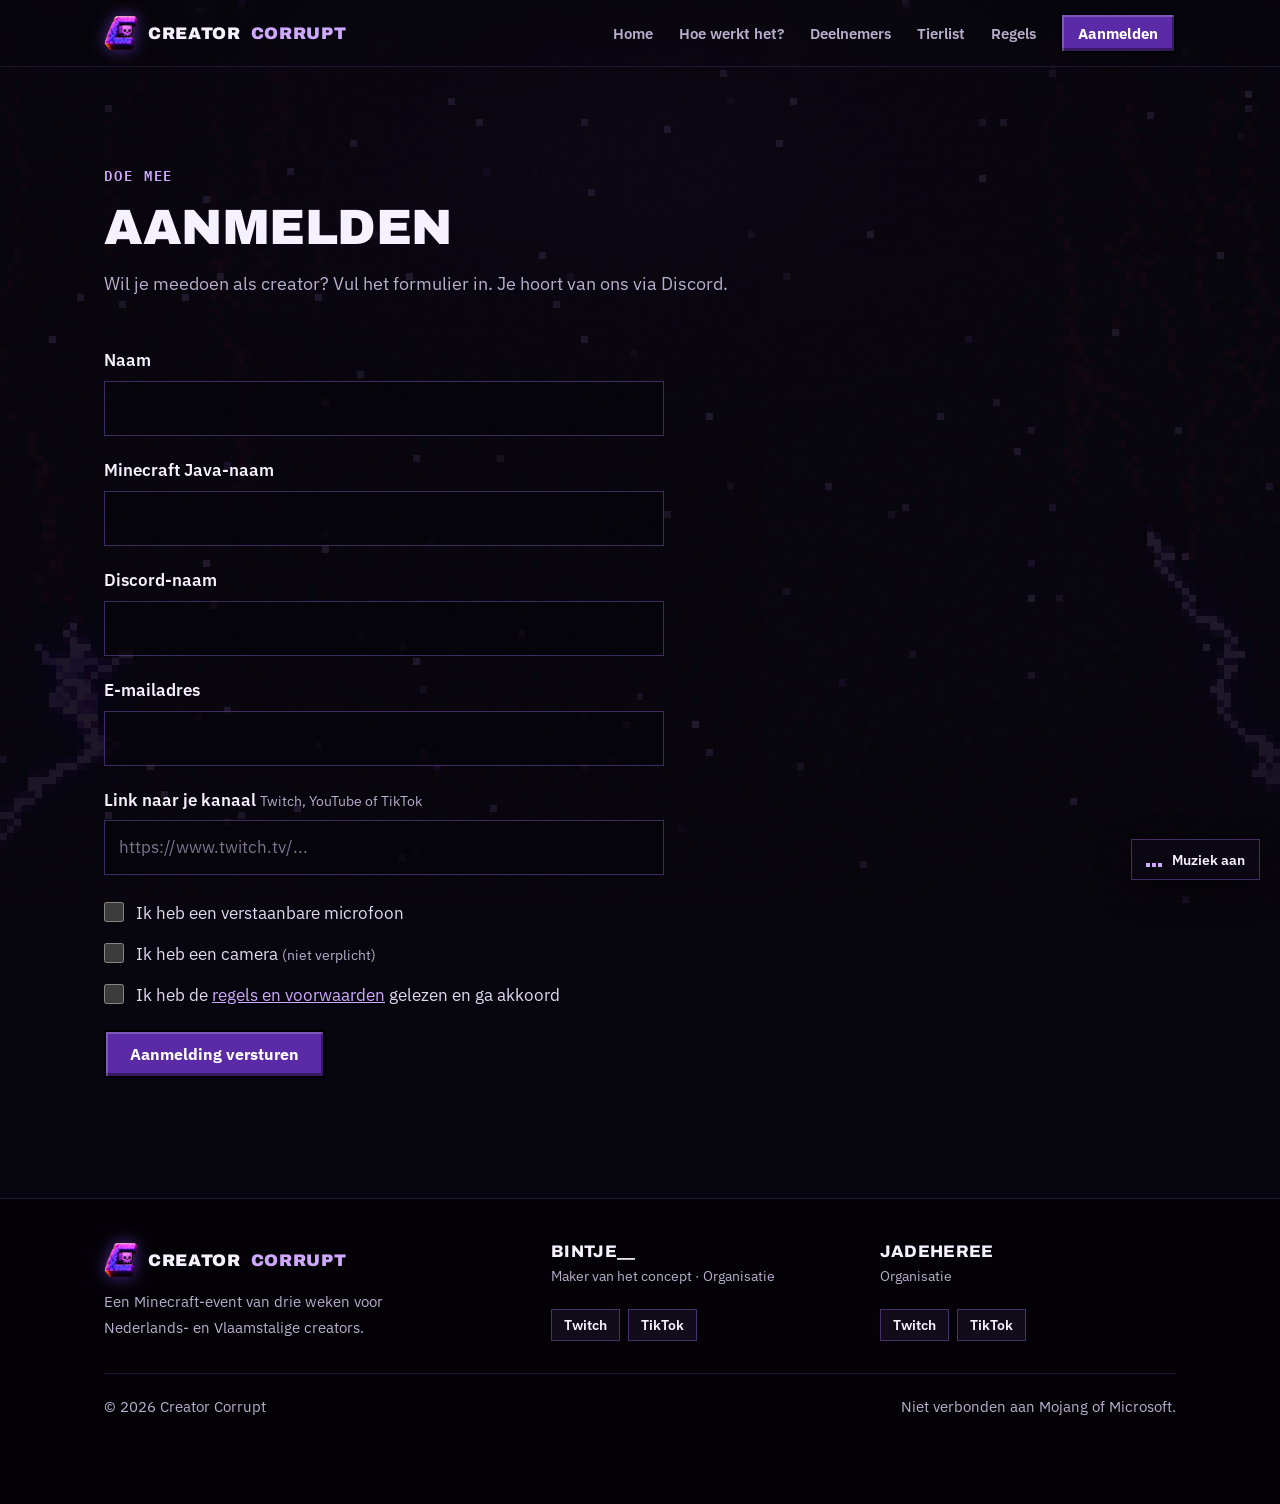
==== commit ada21d45: "C-icoon in menu en footer, Nederlands- en Vlaamstalig in footer, pop-ups op elke pagina Co-Authored-" ====
--- a/aanmelden.html
+++ b/aanmelden.html
@@ -8,7 +8,7 @@
 <link rel="preconnect" href="https://fonts.googleapis.com">
 <link rel="preconnect" href="https://fonts.gstatic.com" crossorigin>
 <link href="https://fonts.googleapis.com/css2?family=Archivo:wght@600;800;900&family=IBM+Plex+Mono:wght@600&family=IBM+Plex+Sans:wght@400;500;600&display=swap" rel="stylesheet">
-<link rel="stylesheet" href="style.css?v=20261107-1">
+<link rel="stylesheet" href="style.css?v=20261119-1">
 </head>
 <body>
 <canvas id="cave" aria-hidden="true"></canvas>
@@ -16,7 +16,7 @@
 
 <header class="top">
   <div class="wrap bar">
-    <a href="index.html" class="brand"><span class="brand-block" aria-hidden="true"></span>Creator <b>Corrupt</b></a>
+    <a href="index.html" class="brand"><img class="brand-icon" src="img/icon.png" alt="" width="34" height="34">Creator <b>Corrupt</b></a>
     <button class="menu" aria-expanded="false" aria-controls="nav">Menu</button>
     <nav id="nav" class="nav">
       <a href="index.html">Home</a>
@@ -84,8 +84,8 @@
   <div class="wrap">
     <div class="foot-grid">
       <div class="foot-brand">
-        <a href="index.html" class="brand"><span class="brand-block" aria-hidden="true"></span>Creator <b>Corrupt</b></a>
-        <p>Een Minecraft-event van drie weken voor Nederlandstalige creators.</p>
+        <a href="index.html" class="brand"><img class="brand-icon" src="img/icon.png" alt="" width="34" height="34">Creator <b>Corrupt</b></a>
+        <p>Een Minecraft-event van drie weken voor Nederlands- en Vlaamstalige creators.</p>
       </div>
       <div class="foot-person">
         <h4>bintje__</h4>
@@ -111,7 +111,7 @@
   </div>
 </footer>
 
-<script src="config.js?v=20261107-1"></script>
-<script src="script.js?v=20261107-1"></script>
+<script src="config.js?v=20261119-1"></script>
+<script src="script.js?v=20261119-1"></script>
 </body>
 </html>
--- a/style.css
+++ b/style.css
@@ -43,7 +43,8 @@
 .bar{display:flex;align-items:center;justify-content:space-between;height:66px;gap:16px}
 .brand{display:flex;align-items:center;gap:10px;font:900 1.05rem var(--head);letter-spacing:.04em;text-transform:uppercase;color:var(--ink);text-decoration:none}
 .brand b{color:var(--purple-300);font-weight:900}
-.brand-block{width:20px;height:20px;background:var(--purple-500);box-shadow:inset 3px 3px 0 var(--purple-300),inset -3px -3px 0 var(--purple-900),0 0 14px rgba(139,77,255,.6)}
+.brand-icon{width:34px;height:34px;flex:none;object-fit:contain;filter:drop-shadow(0 0 8px rgba(139,77,255,.55));transition:transform .25s}
+.brand:hover .brand-icon{transform:rotate(-6deg) scale(1.08)}
 .nav{display:flex;gap:2px;align-items:center}
 .nav a{font:600 .95rem var(--body);text-decoration:none;color:var(--muted);padding:8px 12px}
 .nav a:hover{color:var(--ink)}
